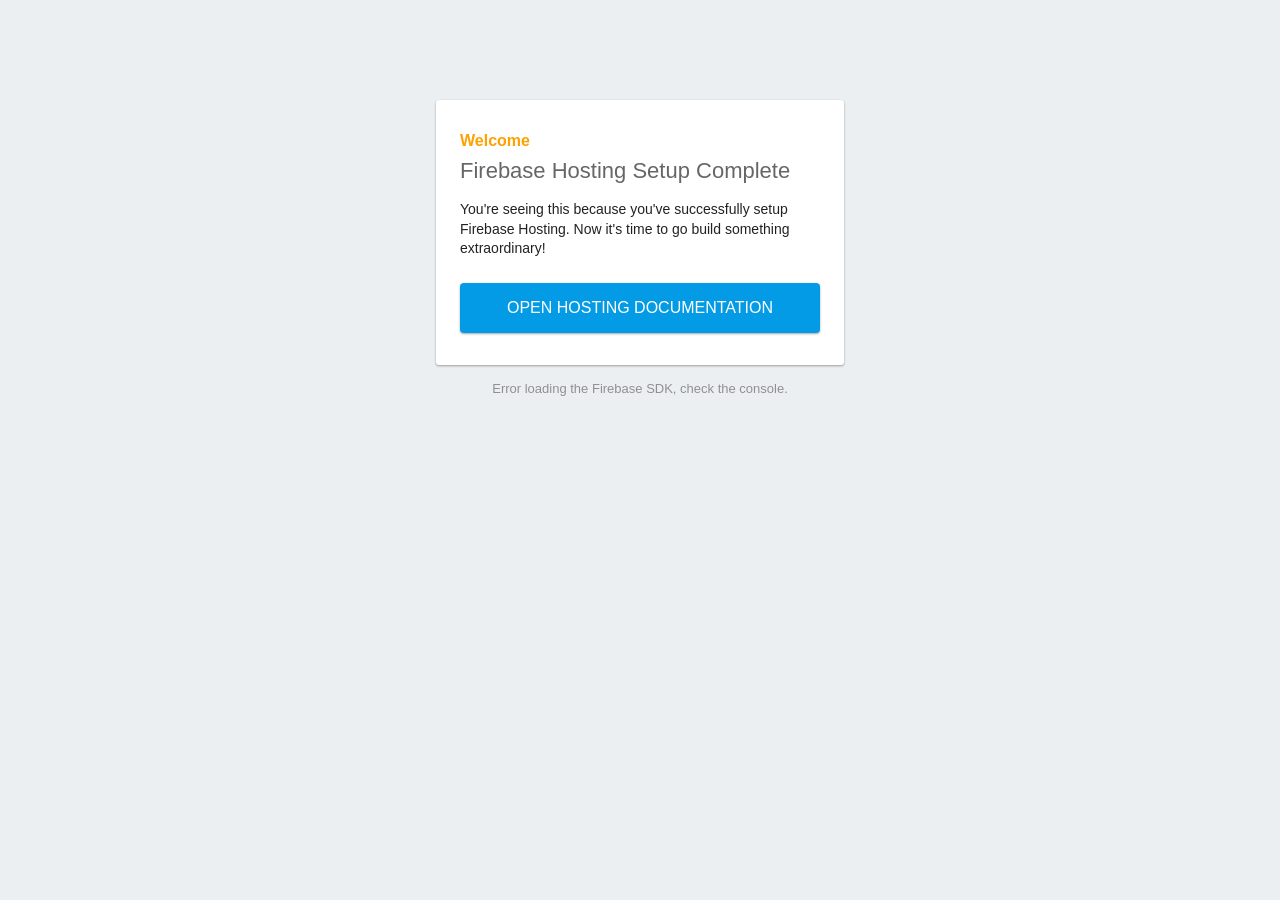
==== public/index.html @ abbe8c20 "firebase integration added" ====
<!DOCTYPE html>
<html>
  <head>
    <meta charset="utf-8">
    <meta name="viewport" content="width=device-width, initial-scale=1">
    <title>Welcome to Firebase Hosting</title>

    <!-- update the version number as needed -->
    <script defer src="/__/firebase/9.6.9/firebase-app-compat.js"></script>
    <!-- include only the Firebase features as you need -->
    <script defer src="/__/firebase/9.6.9/firebase-auth-compat.js"></script>
    <script defer src="/__/firebase/9.6.9/firebase-database-compat.js"></script>
    <script defer src="/__/firebase/9.6.9/firebase-firestore-compat.js"></script>
    <script defer src="/__/firebase/9.6.9/firebase-functions-compat.js"></script>
    <script defer src="/__/firebase/9.6.9/firebase-messaging-compat.js"></script>
    <script defer src="/__/firebase/9.6.9/firebase-storage-compat.js"></script>
    <script defer src="/__/firebase/9.6.9/firebase-analytics-compat.js"></script>
    <script defer src="/__/firebase/9.6.9/firebase-remote-config-compat.js"></script>
    <script defer src="/__/firebase/9.6.9/firebase-performance-compat.js"></script>
    <!-- 
      initialize the SDK after all desired features are loaded, set useEmulator to false
      to avoid connecting the SDK to running emulators.
    -->
    <script defer src="/__/firebase/init.js?useEmulator=true"></script>

    <style media="screen">
      body { background: #ECEFF1; color: rgba(0,0,0,0.87); font-family: Roboto, Helvetica, Arial, sans-serif; margin: 0; padding: 0; }
      #message { background: white; max-width: 360px; margin: 100px auto 16px; padding: 32px 24px; border-radius: 3px; }
      #message h2 { color: #ffa100; font-weight: bold; font-size: 16px; margin: 0 0 8px; }
      #message h1 { font-size: 22px; font-weight: 300; color: rgba(0,0,0,0.6); margin: 0 0 16px;}
      #message p { line-height: 140%; margin: 16px 0 24px; font-size: 14px; }
      #message a { display: block; text-align: center; background: #039be5; text-transform: uppercase; text-decoration: none; color: white; padding: 16px; border-radius: 4px; }
      #message, #message a { box-shadow: 0 1px 3px rgba(0,0,0,0.12), 0 1px 2px rgba(0,0,0,0.24); }
      #load { color: rgba(0,0,0,0.4); text-align: center; font-size: 13px; }
      @media (max-width: 600px) {
        body, #message { margin-top: 0; background: white; box-shadow: none; }
        body { border-top: 16px solid #ffa100; }
      }
    </style>
  </head>
  <body>
    <div id="message">
      <h2>Welcome</h2>
      <h1>Firebase Hosting Setup Complete</h1>
      <p>You're seeing this because you've successfully setup Firebase Hosting. Now it's time to go build something extraordinary!</p>
      <a target="_blank" href="https://firebase.google.com/docs/hosting/">Open Hosting Documentation</a>
    </div>
    <p id="load">Firebase SDK Loading&hellip;</p>

    <script>
      document.addEventListener('DOMContentLoaded', function() {
        const loadEl = document.querySelector('#load');
        // // 🔥🔥🔥🔥🔥🔥🔥🔥🔥🔥🔥🔥🔥🔥🔥🔥🔥🔥🔥🔥🔥🔥🔥🔥🔥🔥🔥🔥🔥🔥🔥
        // // The Firebase SDK is initialized and available here!
        //
        // firebase.auth().onAuthStateChanged(user => { });
        // firebase.database().ref('/path/to/ref').on('value', snapshot => { });
        // firebase.firestore().doc('/foo/bar').get().then(() => { });
        // firebase.functions().httpsCallable('yourFunction')().then(() => { });
        // firebase.messaging().requestPermission().then(() => { });
        // firebase.storage().ref('/path/to/ref').getDownloadURL().then(() => { });
        // firebase.analytics(); // call to activate
        // firebase.analytics().logEvent('tutorial_completed');
        // firebase.performance(); // call to activate
        //
        // // 🔥🔥🔥🔥🔥🔥🔥🔥🔥🔥🔥🔥🔥🔥🔥🔥🔥🔥🔥🔥🔥🔥🔥🔥🔥🔥🔥🔥🔥🔥🔥

        try {
          let app = firebase.app();
          let features = [
            'auth', 
            'database', 
            'firestore',
            'functions',
            'messaging', 
            'storage', 
            'analytics', 
            'remoteConfig',
            'performance',
          ].filter(feature => typeof app[feature] === 'function');
          loadEl.textContent = `Firebase SDK loaded with ${features.join(', ')}`;
        } catch (e) {
          console.error(e);
          loadEl.textContent = 'Error loading the Firebase SDK, check the console.';
        }
      });
    </script>
  </body>
</html>
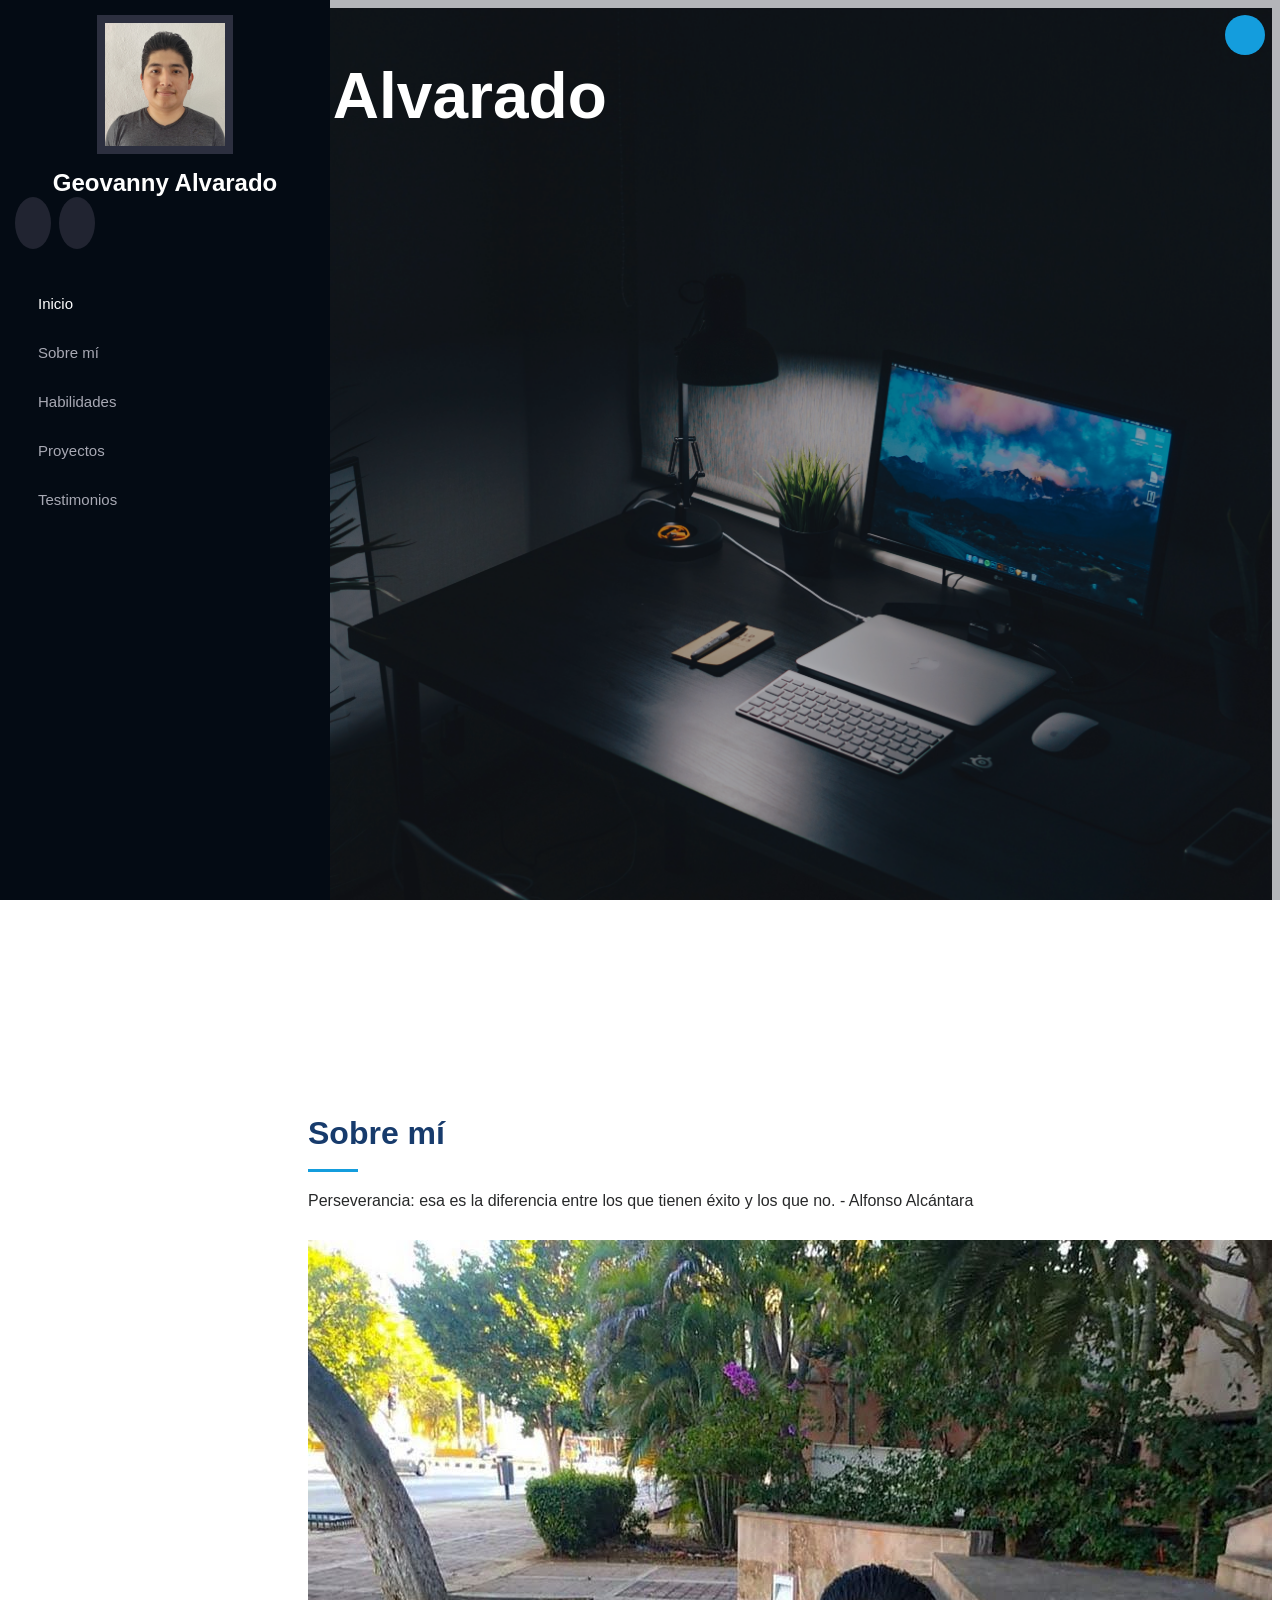
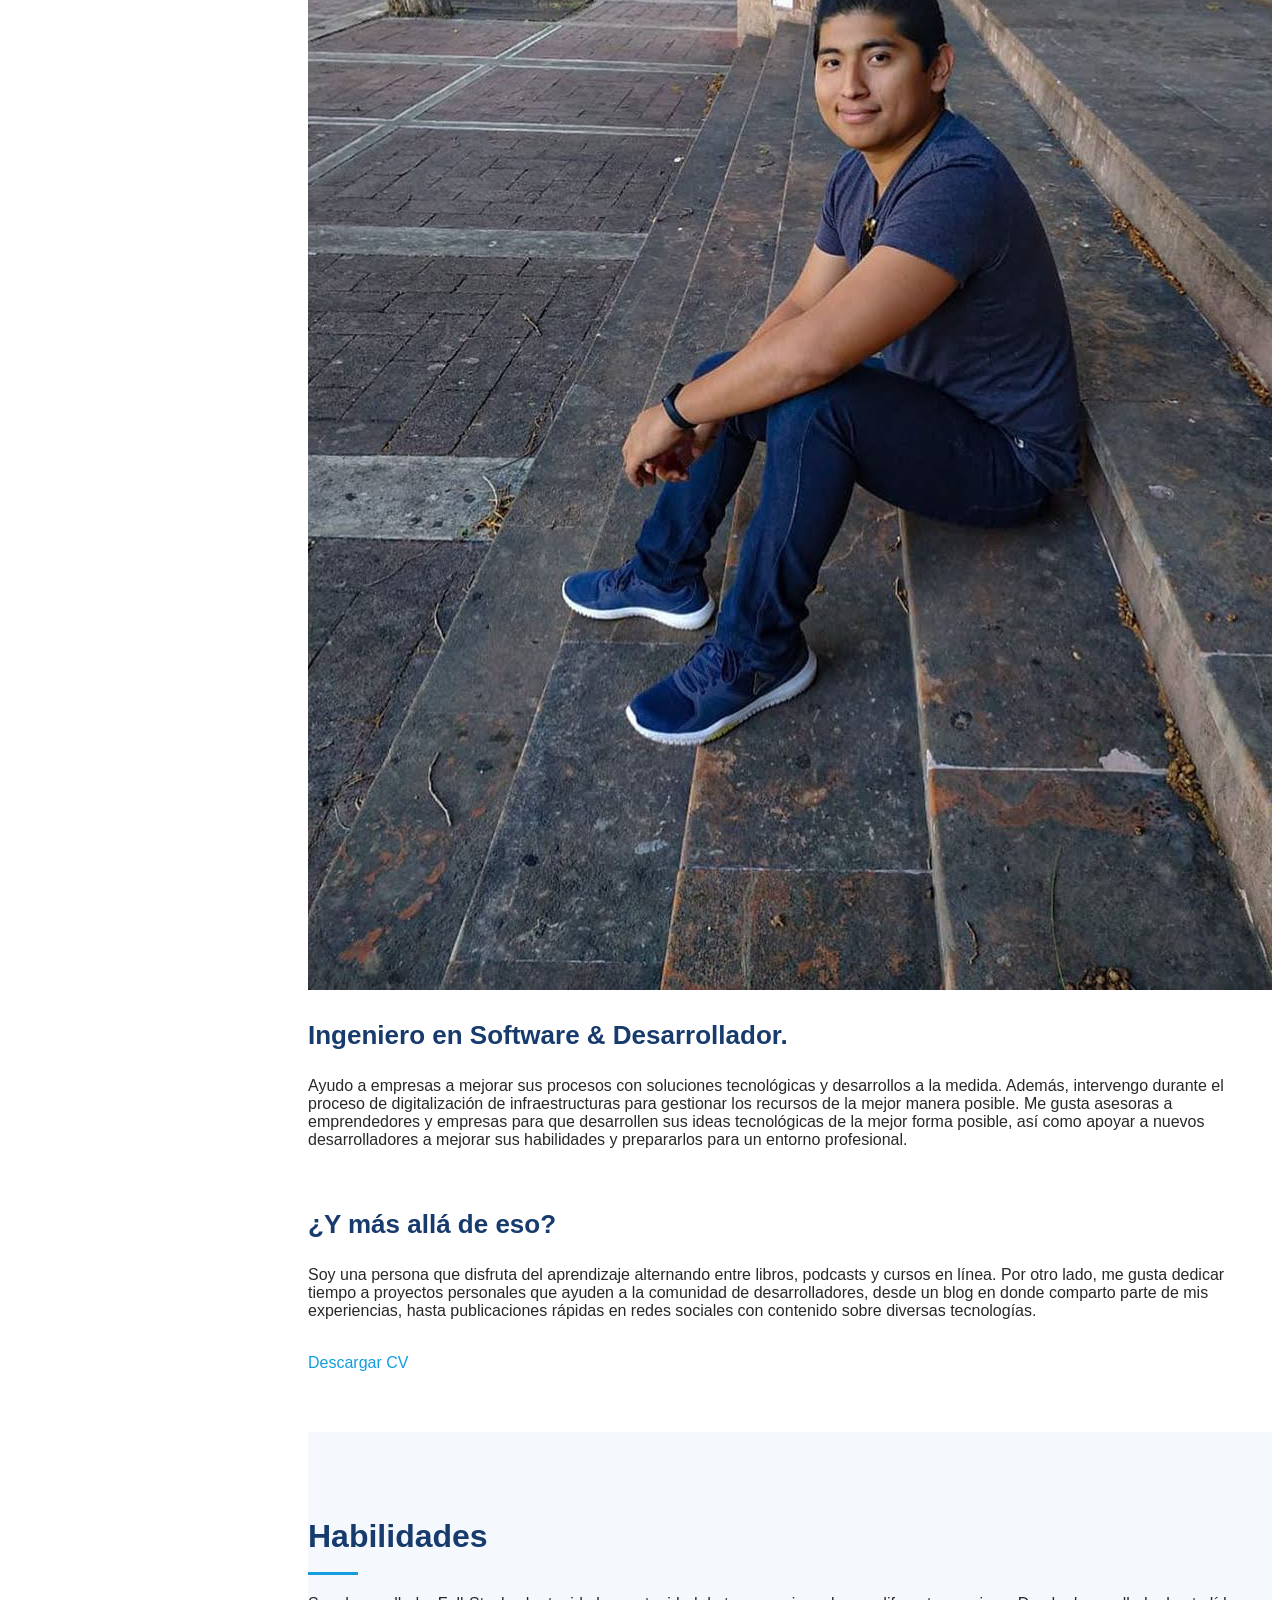
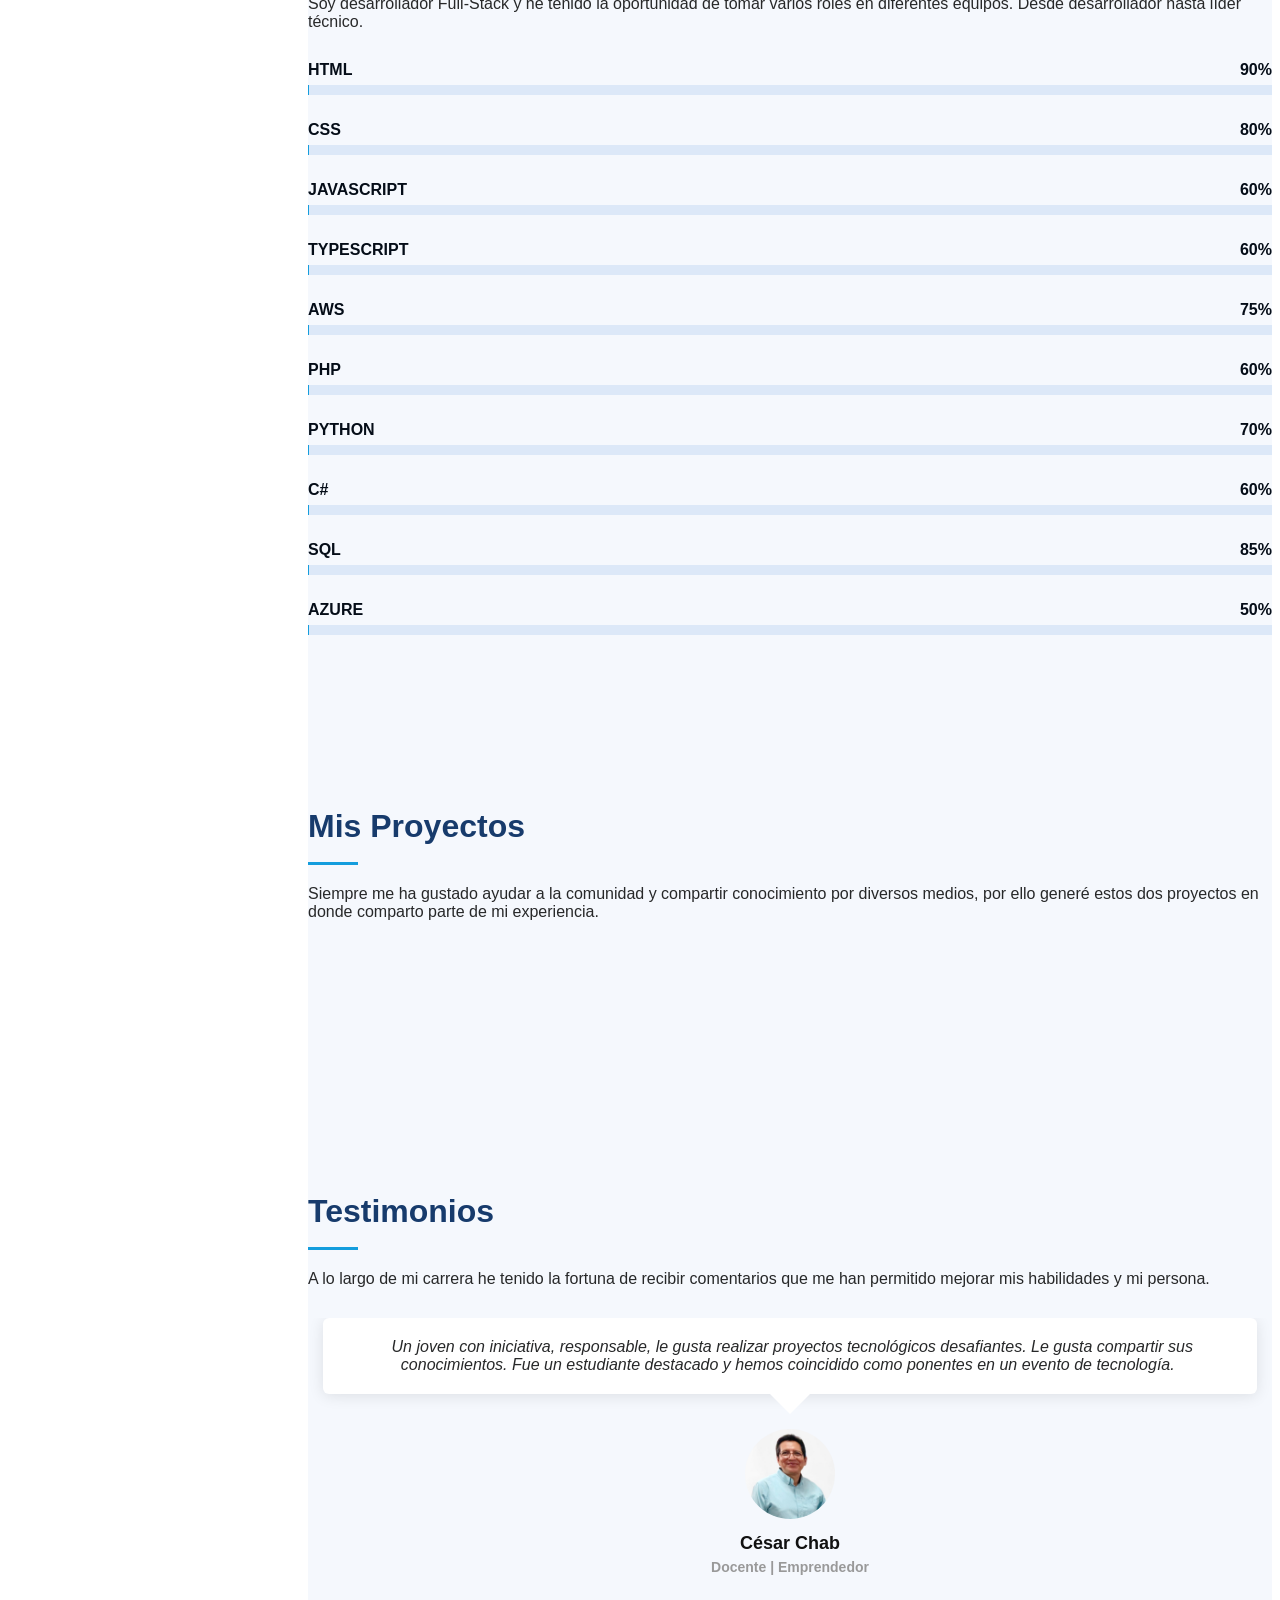
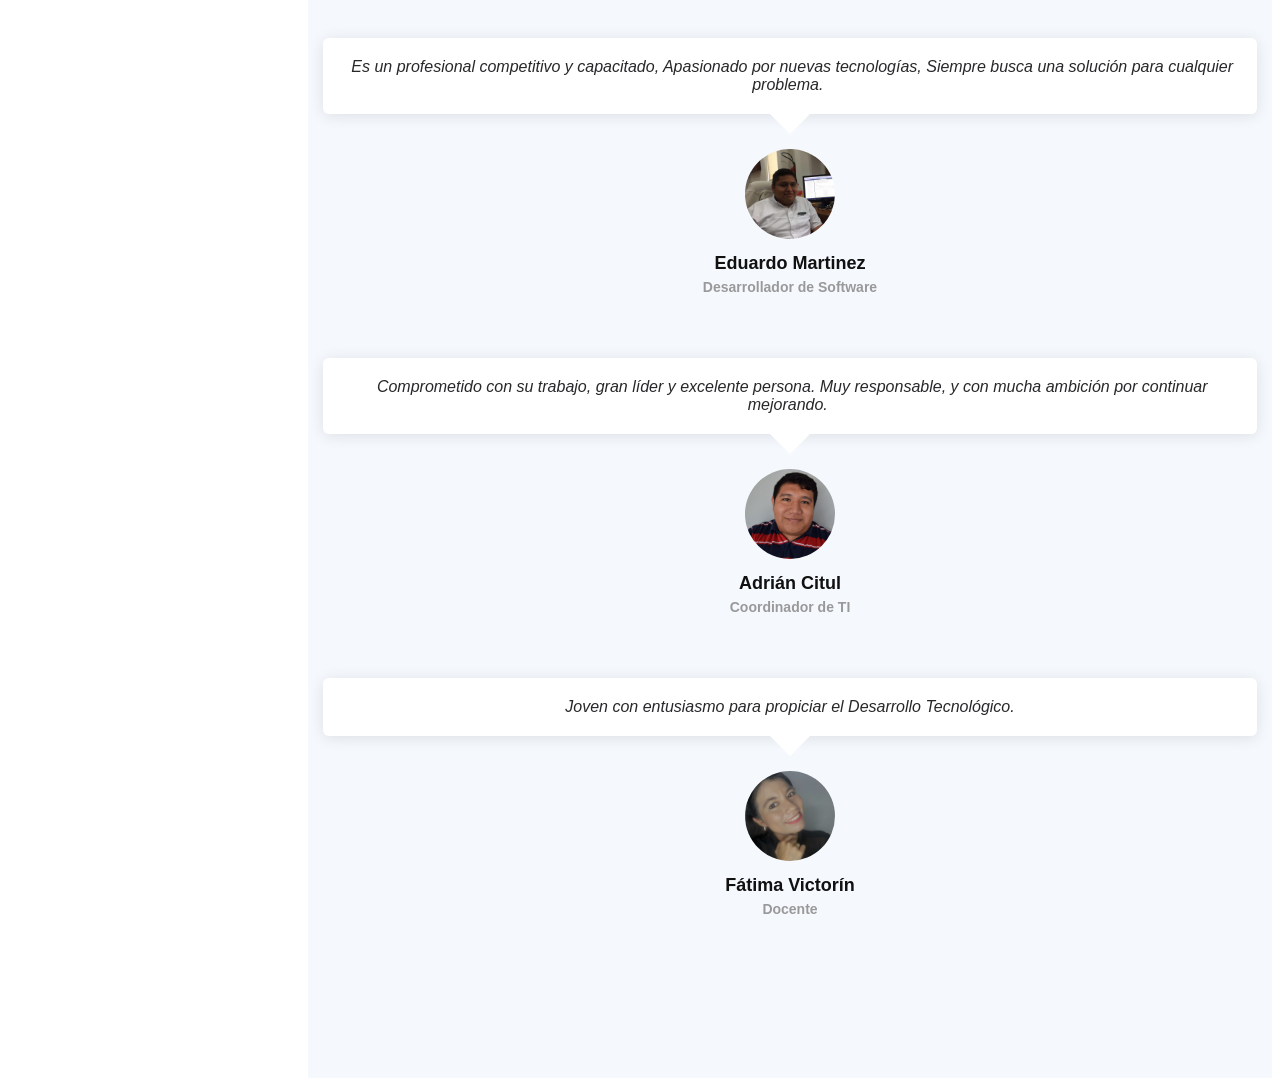
==== commit a6525d97: "first version configured" ====
--- a/public/index.html
+++ b/public/index.html
@@ -1,89 +1,359 @@
 <!DOCTYPE html>
-<html>
-  <head>
-    <meta charset="utf-8">
-    <meta name="viewport" content="width=device-width, initial-scale=1">
-    <title>Welcome to Firebase Hosting</title>
-
-    <!-- update the version number as needed -->
-    <script defer src="/__/firebase/9.6.9/firebase-app-compat.js"></script>
-    <!-- include only the Firebase features as you need -->
-    <script defer src="/__/firebase/9.6.9/firebase-auth-compat.js"></script>
-    <script defer src="/__/firebase/9.6.9/firebase-database-compat.js"></script>
-    <script defer src="/__/firebase/9.6.9/firebase-firestore-compat.js"></script>
-    <script defer src="/__/firebase/9.6.9/firebase-functions-compat.js"></script>
-    <script defer src="/__/firebase/9.6.9/firebase-messaging-compat.js"></script>
-    <script defer src="/__/firebase/9.6.9/firebase-storage-compat.js"></script>
-    <script defer src="/__/firebase/9.6.9/firebase-analytics-compat.js"></script>
-    <script defer src="/__/firebase/9.6.9/firebase-remote-config-compat.js"></script>
-    <script defer src="/__/firebase/9.6.9/firebase-performance-compat.js"></script>
-    <!-- 
-      initialize the SDK after all desired features are loaded, set useEmulator to false
-      to avoid connecting the SDK to running emulators.
-    -->
-    <script defer src="/__/firebase/init.js?useEmulator=true"></script>
-
-    <style media="screen">
-      body { background: #ECEFF1; color: rgba(0,0,0,0.87); font-family: Roboto, Helvetica, Arial, sans-serif; margin: 0; padding: 0; }
-      #message { background: white; max-width: 360px; margin: 100px auto 16px; padding: 32px 24px; border-radius: 3px; }
-      #message h2 { color: #ffa100; font-weight: bold; font-size: 16px; margin: 0 0 8px; }
-      #message h1 { font-size: 22px; font-weight: 300; color: rgba(0,0,0,0.6); margin: 0 0 16px;}
-      #message p { line-height: 140%; margin: 16px 0 24px; font-size: 14px; }
-      #message a { display: block; text-align: center; background: #039be5; text-transform: uppercase; text-decoration: none; color: white; padding: 16px; border-radius: 4px; }
-      #message, #message a { box-shadow: 0 1px 3px rgba(0,0,0,0.12), 0 1px 2px rgba(0,0,0,0.24); }
-      #load { color: rgba(0,0,0,0.4); text-align: center; font-size: 13px; }
-      @media (max-width: 600px) {
-        body, #message { margin-top: 0; background: white; box-shadow: none; }
-        body { border-top: 16px solid #ffa100; }
-      }
-    </style>
-  </head>
-  <body>
-    <div id="message">
-      <h2>Welcome</h2>
-      <h1>Firebase Hosting Setup Complete</h1>
-      <p>You're seeing this because you've successfully setup Firebase Hosting. Now it's time to go build something extraordinary!</p>
-      <a target="_blank" href="https://firebase.google.com/docs/hosting/">Open Hosting Documentation</a>
+<html lang="en">
+
+<head>
+  <meta charset="utf-8">
+  <meta content="width=device-width, initial-scale=1.0" name="viewport">
+
+  <title>Geovanny Alvarado</title>
+  <meta content="" name="description">
+  <meta content="" name="keywords">
+
+  <!-- Favicons -->
+  <link href="assets/img/favicon.png" rel="icon">
+  <link href="assets/img/apple-touch-icon.png" rel="apple-touch-icon">
+
+  <!-- Google Fonts -->
+  <link
+    href="https://fonts.googleapis.com/css?family=Open+Sans:300,300i,400,400i,600,600i,700,700i|Raleway:300,300i,400,400i,500,500i,600,600i,700,700i|Poppins:300,300i,400,400i,500,500i,600,600i,700,700i"
+    rel="stylesheet">
+
+  <!-- Vendor CSS Files -->
+  <link href="assets/vendor/aos/aos.css" rel="stylesheet">
+  <link href="assets/vendor/bootstrap/css/bootstrap.min.css" rel="stylesheet">
+  <link href="assets/vendor/bootstrap-icons/bootstrap-icons.css" rel="stylesheet">
+  <link href="assets/vendor/boxicons/css/boxicons.min.css" rel="stylesheet">
+  <link href="assets/vendor/glightbox/css/glightbox.min.css" rel="stylesheet">
+  <link href="assets/vendor/swiper/swiper-bundle.min.css" rel="stylesheet">
+
+  <!-- Template Main CSS File -->
+  <link href="assets/css/style.css" rel="stylesheet">
+
+</head>
+
+<body>
+
+  <!-- ======= Mobile nav toggle button ======= -->
+  <i class="bi bi-list mobile-nav-toggle d-xl-none"></i>
+
+  <!-- ======= Header ======= -->
+  <header id="header">
+    <div class="d-flex flex-column">
+
+      <div class="profile">
+        <img src="assets/img/geovanny_profile.jpg" alt="" class="img-fluid rounded-circle">
+        <h1 class="text-light"><a href="index.html">Geovanny Alvarado</a></h1>
+        <div class="social-links mt-3 text-center">
+          <a href="#" target="_blank" class="twitter"><i class="bx bxl-twitter"></i></a>
+          <!--<a href="#" class="facebook"><i class="bx bxl-facebook"></i></a>-->
+          <!--<a href="#" class="instagram"><i class="bx bxl-instagram"></i></a>-->
+          <!--<a href="#" class="google-plus"><i class="bx bxl-skype"></i></a>-->
+          <a href="https://www.linkedin.com/in/geovannyalvarado/" target="_blank" class="linkedin"><i class="bx bxl-linkedin"></i></a>
+        </div>
+      </div>
+
+      <nav id="navbar" class="nav-menu navbar">
+        <ul>
+          <li><a href="#hero" class="nav-link scrollto active"><i class="bx bx-home"></i> <span>Inicio</span></a></li>
+          <li><a href="#about" class="nav-link scrollto"><i class="bx bx-user"></i> <span>Sobre mí</span></a></li>
+          <!--<li><a href="#resume" class="nav-link scrollto"><i class="bx bx-file-blank"></i> <span>Resume</span></a></li>-->
+          <li><a href="#skills" class="nav-link scrollto"><i class="bx bx-code-alt"></i> <span>Habilidades</span></a></li>
+          <li><a href="#portfolio" class="nav-link scrollto"><i class="bx bx-book-content"></i>
+              <span>Proyectos</span></a></li>
+          <li><a href="#testimonials" class="nav-link scrollto"><i class="bx bx-comment-dots"></i> <span>Testimonios</span></a></li>
+          <!--<li><a href="#contact" class="nav-link scrollto"><i class="bx bx-envelope"></i> <span>Contact</span></a></li>-->
+        </ul>
+      </nav><!-- .nav-menu -->
     </div>
-    <p id="load">Firebase SDK Loading&hellip;</p>
-
-    <script>
-      document.addEventListener('DOMContentLoaded', function() {
-        const loadEl = document.querySelector('#load');
-        // // 🔥🔥🔥🔥🔥🔥🔥🔥🔥🔥🔥🔥🔥🔥🔥🔥🔥🔥🔥🔥🔥🔥🔥🔥🔥🔥🔥🔥🔥🔥🔥
-        // // The Firebase SDK is initialized and available here!
-        //
-        // firebase.auth().onAuthStateChanged(user => { });
-        // firebase.database().ref('/path/to/ref').on('value', snapshot => { });
-        // firebase.firestore().doc('/foo/bar').get().then(() => { });
-        // firebase.functions().httpsCallable('yourFunction')().then(() => { });
-        // firebase.messaging().requestPermission().then(() => { });
-        // firebase.storage().ref('/path/to/ref').getDownloadURL().then(() => { });
-        // firebase.analytics(); // call to activate
-        // firebase.analytics().logEvent('tutorial_completed');
-        // firebase.performance(); // call to activate
-        //
-        // // 🔥🔥🔥🔥🔥🔥🔥🔥🔥🔥🔥🔥🔥🔥🔥🔥🔥🔥🔥🔥🔥🔥🔥🔥🔥🔥🔥🔥🔥🔥🔥
-
-        try {
-          let app = firebase.app();
-          let features = [
-            'auth', 
-            'database', 
-            'firestore',
-            'functions',
-            'messaging', 
-            'storage', 
-            'analytics', 
-            'remoteConfig',
-            'performance',
-          ].filter(feature => typeof app[feature] === 'function');
-          loadEl.textContent = `Firebase SDK loaded with ${features.join(', ')}`;
-        } catch (e) {
-          console.error(e);
-          loadEl.textContent = 'Error loading the Firebase SDK, check the console.';
-        }
-      });
-    </script>
-  </body>
-</html>
+  </header><!-- End Header -->
+
+  <!-- ======= Hero Section ======= -->
+  <section id="hero" class="d-flex flex-column justify-content-center align-items-center">
+    <div class="hero-container" data-aos="fade-in">
+      <h1>Geovanny Alvarado</h1>
+      <p><span class="typed" data-typed-items="Ingeniero en Software, Programador, Blogger"></span></p>
+    </div>
+  </section><!-- End Hero -->
+
+  <main id="main">
+
+    <!-- ======= About Section ======= -->
+    <section id="about" class="about">
+      <div class="container">
+
+        <div class="section-title">
+          <h2>Sobre mí</h2>
+          <p class="fst-italic">Perseverancia: esa es la diferencia entre los que tienen éxito y los que no. - Alfonso
+            Alcántara</p>
+        </div>
+
+        <div class="row">
+          <div class="col-lg-4" data-aos="fade-right">
+            <img src="assets/img/g-image.jpg" class="img-fluid" alt="">
+          </div>
+          <div class="col-lg-8 pt-4 pt-lg-0 content" data-aos="fade-left">
+            <h3>Ingeniero en Software &amp; Desarrollador.</h3>
+            <p class="fst-italic">
+            </p>
+            <p>
+              Ayudo a empresas a mejorar sus procesos con soluciones tecnológicas y desarrollos a la medida. Además,
+              intervengo durante el proceso de digitalización de infraestructuras para gestionar los recursos de la
+              mejor manera posible. Me gusta asesoras a emprendedores y empresas para que desarrollen sus ideas
+              tecnológicas de la mejor forma posible, así como apoyar a nuevos desarrolladores a mejorar sus habilidades
+              y prepararlos para un entorno profesional.
+            </p>
+            <br />
+            <h3>¿Y más allá de eso?</h3>
+            <p>
+              Soy una persona que disfruta del aprendizaje alternando entre libros, podcasts y cursos en línea. Por otro
+              lado, me gusta dedicar tiempo a proyectos personales que ayuden a la comunidad de desarrolladores, desde
+              un blog en donde comparto parte de mis experiencias, hasta publicaciones rápidas en redes sociales con
+              contenido sobre diversas tecnologías.
+            </p>
+            <br />
+            <a class="btn btn-primary" href="#" role="button">Descargar CV</a>
+          </div>
+        </div>
+
+      </div>
+    </section><!-- End About Section -->
+
+    <!-- ======= Skills Section ======= -->
+    <section id="skills" class="skills section-bg">
+      <div class="container">
+
+        <div class="section-title">
+          <h2>Habilidades</h2>
+          <p>Soy desarrollador Full-Stack y he tenido la oportunidad de tomar varios roles en diferentes equipos. Desde
+            desarrollador hasta líder técnico.</p>
+        </div>
+
+        <div class="row skills-content">
+
+          <div class="col-lg-6" data-aos="fade-up">
+
+            <div class="progress">
+              <span class="skill">HTML <i class="val">90%</i></span>
+              <div class="progress-bar-wrap">
+                <div class="progress-bar" role="progressbar" aria-valuenow="90" aria-valuemin="0" aria-valuemax="100">
+                </div>
+              </div>
+            </div>
+
+            <div class="progress">
+              <span class="skill">CSS <i class="val">80%</i></span>
+              <div class="progress-bar-wrap">
+                <div class="progress-bar" role="progressbar" aria-valuenow="80" aria-valuemin="0" aria-valuemax="100">
+                </div>
+              </div>
+            </div>
+
+            <div class="progress">
+              <span class="skill">JavaScript <i class="val">60%</i></span>
+              <div class="progress-bar-wrap">
+                <div class="progress-bar" role="progressbar" aria-valuenow="60" aria-valuemin="0" aria-valuemax="100">
+                </div>
+              </div>
+            </div>
+
+            <div class="progress">
+              <span class="skill">TypeScript <i class="val">60%</i></span>
+              <div class="progress-bar-wrap">
+                <div class="progress-bar" role="progressbar" aria-valuenow="60" aria-valuemin="0" aria-valuemax="100">
+                </div>
+              </div>
+            </div>
+
+            <div class="progress">
+              <span class="skill">AWS <i class="val">75%</i></span>
+              <div class="progress-bar-wrap">
+                <div class="progress-bar" role="progressbar" aria-valuenow="75" aria-valuemin="0" aria-valuemax="100">
+                </div>
+              </div>
+            </div>
+
+          </div>
+
+          <div class="col-lg-6" data-aos="fade-up" data-aos-delay="100">
+
+            <div class="progress">
+              <span class="skill">PHP <i class="val">60%</i></span>
+              <div class="progress-bar-wrap">
+                <div class="progress-bar" role="progressbar" aria-valuenow="60" aria-valuemin="0" aria-valuemax="100">
+                </div>
+              </div>
+            </div>
+
+            <div class="progress">
+              <span class="skill">Python <i class="val">70%</i></span>
+              <div class="progress-bar-wrap">
+                <div class="progress-bar" role="progressbar" aria-valuenow="70" aria-valuemin="0" aria-valuemax="100">
+                </div>
+              </div>
+            </div>
+
+            <div class="progress">
+              <span class="skill">C# <i class="val">60%</i></span>
+              <div class="progress-bar-wrap">
+                <div class="progress-bar" role="progressbar" aria-valuenow="60" aria-valuemin="0" aria-valuemax="100">
+                </div>
+              </div>
+            </div>
+
+            <div class="progress">
+              <span class="skill">SQL <i class="val">85%</i></span>
+              <div class="progress-bar-wrap">
+                <div class="progress-bar" role="progressbar" aria-valuenow="85" aria-valuemin="0" aria-valuemax="100">
+                </div>
+              </div>
+            </div>
+
+            <div class="progress">
+              <span class="skill">Azure <i class="val">50%</i></span>
+              <div class="progress-bar-wrap">
+                <div class="progress-bar" role="progressbar" aria-valuenow="50" aria-valuemin="0" aria-valuemax="100">
+                </div>
+              </div>
+            </div>
+
+          </div>
+
+        </div>
+
+      </div>
+    </section><!-- End Skills Section -->
+
+    <!-- ======= Projects Section ======= -->
+    <section id="portfolio" class="portfolio section-bg">
+      <div class="container">
+
+        <div class="section-title">
+          <h2>Mis Proyectos</h2>
+          <p>Siempre me ha gustado ayudar a la comunidad y compartir conocimiento por diversos medios, por ello generé
+            estos dos proyectos en donde comparto parte de mi experiencia.</p>
+        </div>
+
+        <div class="row portfolio-container" data-aos="fade-up" data-aos-delay="100">
+
+          <div class="col-lg-6 col-md-6 portfolio-item filter-app">
+            <div class="portfolio-wrap">
+              <img src="assets/img/portfolio/portfolio-1.jpg" class="img-fluid" alt="">
+              <div class="portfolio-links">
+                <a href="portfolio-details.html" title="More Details"><i class="bx bx-info"></i>Blog</a>
+              </div>
+            </div>
+          </div>
+
+          <div class="col-lg-6 col-md-6 portfolio-item filter-web">
+            <div class="portfolio-wrap">
+              <img src="assets/img/portfolio/portfolio-2.jpg" class="img-fluid" alt="">
+              <div class="portfolio-links">
+                <a href="portfolio-details.html" title="More Details"><i class="bx bx-link"></i>Podcast</a>
+              </div>
+            </div>
+          </div>
+
+        </div>
+
+      </div>
+    </section><!-- End Portfolio Section -->
+
+    <!-- ======= Testimonials Section ======= -->
+    <section id="testimonials" class="testimonials section-bg">
+      <div class="container">
+
+        <div class="section-title">
+          <h2>Testimonios</h2>
+          <p>A lo largo de mi carrera he tenido la fortuna de recibir comentarios que me han permitido mejorar mis
+            habilidades y mi persona.</p>
+        </div>
+
+        <div class="testimonials-slider swiper" data-aos="fade-up" data-aos-delay="100">
+          <div class="swiper-wrapper">
+
+            <div class="swiper-slide">
+              <div class="testimonial-item" data-aos="fade-up">
+                <p>
+                  <i class="bx bxs-quote-alt-left quote-icon-left"></i>
+                  Un joven con iniciativa, responsable, le gusta realizar proyectos tecnológicos desafiantes. Le gusta
+                  compartir sus conocimientos. Fue un estudiante destacado y hemos coincidido como ponentes en un evento
+                  de tecnología.
+                  <i class="bx bxs-quote-alt-right quote-icon-right"></i>
+                </p>
+                <img src="assets/img/testimonials/cesar.jpg" class="testimonial-img" alt="">
+                <h3>César Chab</h3>
+                <h4>Docente | Emprendedor</h4>
+              </div>
+            </div><!-- End testimonial item -->
+
+            <div class="swiper-slide">
+              <div class="testimonial-item" data-aos="fade-up" data-aos-delay="100">
+                <p>
+                  <i class="bx bxs-quote-alt-left quote-icon-left"></i>
+                  Es un profesional competitivo y capacitado, Apasionado por nuevas tecnologías, Siempre busca una
+                  solución para cualquier problema.
+                  <i class="bx bxs-quote-alt-right quote-icon-right"></i>
+                </p>
+                <img src="assets/img/testimonials/martinez.jpg" class="testimonial-img" alt="">
+                <h3>Eduardo Martinez</h3>
+                <h4>Desarrollador de Software</h4>
+              </div>
+            </div><!-- End testimonial item -->
+
+            <div class="swiper-slide">
+              <div class="testimonial-item" data-aos="fade-up" data-aos-delay="200">
+                <p>
+                  <i class="bx bxs-quote-alt-left quote-icon-left"></i>
+                  Comprometido con su trabajo, gran líder y excelente persona.
+                  Muy responsable, y con mucha ambición por continuar mejorando.
+                  <i class="bx bxs-quote-alt-right quote-icon-right"></i>
+                </p>
+                <img src="assets/img/testimonials/jesus.jpg" class="testimonial-img" alt="">
+                <h3>Adrián Citul</h3>
+                <h4>Coordinador de TI</h4>
+              </div>
+            </div><!-- End testimonial item -->
+
+            <div class="swiper-slide">
+              <div class="testimonial-item" data-aos="fade-up" data-aos-delay="300">
+                <p>
+                  <i class="bx bxs-quote-alt-left quote-icon-left"></i>
+                  Joven con entusiasmo para propiciar el Desarrollo Tecnológico.
+                  <i class="bx bxs-quote-alt-right quote-icon-right"></i>
+                </p>
+                <img src="assets/img/testimonials/fatima.jpg" class="testimonial-img" alt="">
+                <h3>Fátima Victorín</h3>
+                <h4>Docente</h4>
+              </div>
+            </div><!-- End testimonial item -->
+
+          </div>
+          <div class="swiper-pagination"></div>
+        </div>
+
+      </div>
+    </section><!-- End Testimonials Section -->
+
+  </main><!-- End #main -->
+
+
+  <a href="#" class="back-to-top d-flex align-items-center justify-content-center"><i
+      class="bi bi-arrow-up-short"></i></a>
+
+  <!-- Vendor JS Files -->
+  <script src="assets/vendor/purecounter/purecounter.js"></script>
+  <script src="assets/vendor/aos/aos.js"></script>
+  <script src="assets/vendor/bootstrap/js/bootstrap.bundle.min.js"></script>
+  <script src="assets/vendor/glightbox/js/glightbox.min.js"></script>
+  <script src="assets/vendor/isotope-layout/isotope.pkgd.min.js"></script>
+  <script src="assets/vendor/swiper/swiper-bundle.min.js"></script>
+  <script src="assets/vendor/typed.js/typed.min.js"></script>
+  <script src="assets/vendor/waypoints/noframework.waypoints.js"></script>
+  <script src="assets/vendor/php-email-form/validate.js"></script>
+
+  <!-- Template Main JS File -->
+  <script src="assets/js/main.js"></script>
+
+</body>
+
+</html>
--- a/public/assets/css/style.css
+++ b/public/assets/css/style.css
@@ -0,0 +1,954 @@
+/**
+* Template Name: iPortfolio - v3.7.0
+* Template URL: https://bootstrapmade.com/iportfolio-bootstrap-portfolio-websites-template/
+* Author: BootstrapMade.com
+* License: https://bootstrapmade.com/license/
+*/
+
+/*--------------------------------------------------------------
+# General
+--------------------------------------------------------------*/
+body {
+  font-family: "Open Sans", sans-serif;
+  color: #272829;
+}
+
+a {
+  color: #149ddd;
+  text-decoration: none;
+}
+
+a:hover {
+  color: #37b3ed;
+  text-decoration: none;
+}
+
+h1, h2, h3, h4, h5, h6 {
+  font-family: "Raleway", sans-serif;
+}
+
+/*--------------------------------------------------------------
+# Back to top button
+--------------------------------------------------------------*/
+.back-to-top {
+  position: fixed;
+  visibility: hidden;
+  opacity: 0;
+  right: 15px;
+  bottom: 15px;
+  z-index: 996;
+  background: #149ddd;
+  width: 40px;
+  height: 40px;
+  border-radius: 50px;
+  transition: all 0.4s;
+}
+.back-to-top i {
+  font-size: 28px;
+  color: #fff;
+  line-height: 0;
+}
+.back-to-top:hover {
+  background: #2eafec;
+  color: #fff;
+}
+.back-to-top.active {
+  visibility: visible;
+  opacity: 1;
+}
+
+/*--------------------------------------------------------------
+# Header
+--------------------------------------------------------------*/
+#header {
+  position: fixed;
+  top: 0;
+  left: 0;
+  bottom: 0;
+  width: 300px;
+  transition: all ease-in-out 0.5s;
+  z-index: 9997;
+  transition: all 0.5s;
+  padding: 0 15px;
+  background: #040b14;
+  overflow-y: auto;
+}
+#header .profile img {
+  margin: 15px auto;
+  display: block;
+  width: 120px;
+  border: 8px solid #2c2f3f;
+}
+#header .profile h1 {
+  font-size: 24px;
+  margin: 0;
+  padding: 0;
+  font-weight: 600;
+  -moz-text-align-last: center;
+  text-align-last: center;
+  font-family: "Poppins", sans-serif;
+}
+#header .profile h1 a, #header .profile h1 a:hover {
+  color: #fff;
+  text-decoration: none;
+}
+#header .profile .social-links a {
+  font-size: 18px;
+  display: inline-block;
+  background: #212431;
+  color: #fff;
+  line-height: 1;
+  padding: 8px 0;
+  margin-right: 4px;
+  border-radius: 50%;
+  text-align: center;
+  width: 36px;
+  height: 36px;
+  transition: 0.3s;
+}
+#header .profile .social-links a:hover {
+  background: #149ddd;
+  color: #fff;
+  text-decoration: none;
+}
+
+#main {
+  margin-left: 300px;
+}
+
+@media (max-width: 1199px) {
+  #header {
+    left: -300px;
+  }
+
+  #main {
+    margin-left: 0;
+  }
+}
+/*--------------------------------------------------------------
+# Navigation Menu
+--------------------------------------------------------------*/
+/* Desktop Navigation */
+.nav-menu {
+  padding: 30px 0 0 0;
+}
+.nav-menu * {
+  margin: 0;
+  padding: 0;
+  list-style: none;
+}
+.nav-menu > ul > li {
+  position: relative;
+  white-space: nowrap;
+}
+.nav-menu a, .nav-menu a:focus {
+  display: flex;
+  align-items: center;
+  color: #a8a9b4;
+  padding: 12px 15px;
+  margin-bottom: 8px;
+  transition: 0.3s;
+  font-size: 15px;
+}
+.nav-menu a i, .nav-menu a:focus i {
+  font-size: 24px;
+  padding-right: 8px;
+  color: #6f7180;
+}
+.nav-menu a:hover, .nav-menu .active, .nav-menu .active:focus, .nav-menu li:hover > a {
+  text-decoration: none;
+  color: #fff;
+}
+.nav-menu a:hover i, .nav-menu .active i, .nav-menu .active:focus i, .nav-menu li:hover > a i {
+  color: #149ddd;
+}
+
+/* Mobile Navigation */
+.mobile-nav-toggle {
+  position: fixed;
+  right: 15px;
+  top: 15px;
+  z-index: 9998;
+  border: 0;
+  font-size: 24px;
+  transition: all 0.4s;
+  outline: none !important;
+  background-color: #149ddd;
+  color: #fff;
+  width: 40px;
+  height: 40px;
+  display: inline-flex;
+  align-items: center;
+  justify-content: center;
+  line-height: 0;
+  border-radius: 50px;
+  cursor: pointer;
+}
+
+.mobile-nav-active {
+  overflow: hidden;
+}
+.mobile-nav-active #header {
+  left: 0;
+}
+
+/*--------------------------------------------------------------
+# Hero Section
+--------------------------------------------------------------*/
+#hero {
+  width: 100%;
+  height: 100vh;
+  background: url("../img/background.jpg") top center;
+  background-size: cover;
+}
+#hero:before {
+  content: "";
+  background: rgba(5, 13, 24, 0.3);
+  position: absolute;
+  bottom: 0;
+  top: 0;
+  left: 0;
+  right: 0;
+  z-index: 1;
+}
+#hero .hero-container {
+  position: relative;
+  z-index: 2;
+  min-width: 300px;
+}
+#hero h1 {
+  margin: 0 0 10px 0;
+  font-size: 64px;
+  font-weight: 700;
+  line-height: 56px;
+  color: #fff;
+}
+#hero p {
+  color: #fff;
+  margin-bottom: 50px;
+  font-size: 26px;
+  font-family: "Poppins", sans-serif;
+}
+#hero p span {
+  color: #fff;
+  padding-bottom: 4px;
+  letter-spacing: 1px;
+  border-bottom: 3px solid #149ddd;
+}
+@media (min-width: 1024px) {
+  #hero {
+    background-attachment: fixed;
+  }
+}
+@media (max-width: 768px) {
+  #hero h1 {
+    font-size: 28px;
+    line-height: 36px;
+  }
+  #hero h2 {
+    font-size: 18px;
+    line-height: 24px;
+    margin-bottom: 30px;
+  }
+}
+
+/*--------------------------------------------------------------
+# Sections General
+--------------------------------------------------------------*/
+section {
+  padding: 60px 0;
+  overflow: hidden;
+}
+
+.section-bg {
+  background: #f5f8fd;
+}
+
+.section-title {
+  padding-bottom: 30px;
+}
+.section-title h2 {
+  font-size: 32px;
+  font-weight: bold;
+  margin-bottom: 20px;
+  padding-bottom: 20px;
+  position: relative;
+  color: #173b6c;
+}
+.section-title h2::after {
+  content: "";
+  position: absolute;
+  display: block;
+  width: 50px;
+  height: 3px;
+  background: #149ddd;
+  bottom: 0;
+  left: 0;
+}
+.section-title p {
+  margin-bottom: 0;
+}
+
+/*--------------------------------------------------------------
+# About
+--------------------------------------------------------------*/
+.about .content h3 {
+  font-weight: 700;
+  font-size: 26px;
+  color: #173b6c;
+}
+.about .content ul {
+  list-style: none;
+  padding: 0;
+}
+.about .content ul li {
+  margin-bottom: 20px;
+  display: flex;
+  align-items: center;
+}
+.about .content ul strong {
+  margin-right: 10px;
+}
+.about .content ul i {
+  font-size: 16px;
+  margin-right: 5px;
+  color: #149ddd;
+  line-height: 0;
+}
+.about .content p:last-child {
+  margin-bottom: 0;
+}
+
+/*--------------------------------------------------------------
+# Facts
+--------------------------------------------------------------*/
+.facts {
+  padding-bottom: 30px;
+}
+.facts .count-box {
+  padding: 30px;
+  width: 100%;
+}
+.facts .count-box i {
+  display: block;
+  font-size: 44px;
+  color: #149ddd;
+  float: left;
+  line-height: 0;
+}
+.facts .count-box span {
+  font-size: 48px;
+  line-height: 40px;
+  display: block;
+  font-weight: 700;
+  color: #050d18;
+  margin-left: 60px;
+}
+.facts .count-box p {
+  padding: 15px 0 0 0;
+  margin: 0 0 0 60px;
+  font-family: "Raleway", sans-serif;
+  font-size: 14px;
+  color: #122f57;
+}
+.facts .count-box a {
+  font-weight: 600;
+  display: block;
+  margin-top: 20px;
+  color: #122f57;
+  font-size: 15px;
+  font-family: "Poppins", sans-serif;
+  transition: ease-in-out 0.3s;
+}
+.facts .count-box a:hover {
+  color: #1f5297;
+}
+
+/*--------------------------------------------------------------
+# Akills
+--------------------------------------------------------------*/
+.skills .progress {
+  height: 60px;
+  display: block;
+  background: none;
+  border-radius: 0;
+}
+.skills .progress .skill {
+  padding: 0;
+  margin: 0 0 6px 0;
+  text-transform: uppercase;
+  display: block;
+  font-weight: 600;
+  font-family: "Poppins", sans-serif;
+  color: #050d18;
+}
+.skills .progress .skill .val {
+  float: right;
+  font-style: normal;
+}
+.skills .progress-bar-wrap {
+  background: #dce8f8;
+  height: 10px;
+}
+.skills .progress-bar {
+  width: 1px;
+  height: 10px;
+  transition: 0.9s;
+  background-color: #149ddd;
+}
+
+/*--------------------------------------------------------------
+# Resume
+--------------------------------------------------------------*/
+.resume .resume-title {
+  font-size: 26px;
+  font-weight: 700;
+  margin-top: 20px;
+  margin-bottom: 20px;
+  color: #050d18;
+}
+.resume .resume-item {
+  padding: 0 0 20px 20px;
+  margin-top: -2px;
+  border-left: 2px solid #1f5297;
+  position: relative;
+}
+.resume .resume-item h4 {
+  line-height: 18px;
+  font-size: 18px;
+  font-weight: 600;
+  text-transform: uppercase;
+  font-family: "Poppins", sans-serif;
+  color: #050d18;
+  margin-bottom: 10px;
+}
+.resume .resume-item h5 {
+  font-size: 16px;
+  background: #e4edf9;
+  padding: 5px 15px;
+  display: inline-block;
+  font-weight: 600;
+  margin-bottom: 10px;
+}
+.resume .resume-item ul {
+  padding-left: 20px;
+}
+.resume .resume-item ul li {
+  padding-bottom: 10px;
+}
+.resume .resume-item:last-child {
+  padding-bottom: 0;
+}
+.resume .resume-item::before {
+  content: "";
+  position: absolute;
+  width: 16px;
+  height: 16px;
+  border-radius: 50px;
+  left: -9px;
+  top: 0;
+  background: #fff;
+  border: 2px solid #1f5297;
+}
+
+/*--------------------------------------------------------------
+# Portfolio
+--------------------------------------------------------------*/
+.portfolio .portfolio-item {
+  margin-bottom: 30px;
+}
+.portfolio #portfolio-flters {
+  padding: 0;
+  margin: 0 auto 35px auto;
+  list-style: none;
+  text-align: center;
+  background: #fff;
+  border-radius: 50px;
+  padding: 2px 15px;
+}
+.portfolio #portfolio-flters li {
+  cursor: pointer;
+  display: inline-block;
+  padding: 10px 15px 8px 15px;
+  font-size: 14px;
+  font-weight: 600;
+  line-height: 1;
+  text-transform: uppercase;
+  color: #272829;
+  margin-bottom: 5px;
+  transition: all 0.3s ease-in-out;
+}
+.portfolio #portfolio-flters li:hover, .portfolio #portfolio-flters li.filter-active {
+  color: #149ddd;
+}
+.portfolio #portfolio-flters li:last-child {
+  margin-right: 0;
+}
+.portfolio .portfolio-wrap {
+  transition: 0.3s;
+  position: relative;
+  overflow: hidden;
+  z-index: 1;
+}
+.portfolio .portfolio-wrap::before {
+  content: "";
+  background: rgba(255, 255, 255, 0.5);
+  position: absolute;
+  left: 0;
+  right: 0;
+  top: 0;
+  bottom: 0;
+  transition: all ease-in-out 0.3s;
+  z-index: 2;
+  opacity: 0;
+}
+.portfolio .portfolio-wrap .portfolio-links {
+  opacity: 1;
+  left: 0;
+  right: 0;
+  bottom: -60px;
+  z-index: 3;
+  position: absolute;
+  transition: all ease-in-out 0.3s;
+  display: flex;
+  justify-content: center;
+}
+.portfolio .portfolio-wrap .portfolio-links a {
+  color: #fff;
+  font-size: 28px;
+  text-align: center;
+  background: rgba(20, 157, 221, 0.75);
+  transition: 0.3s;
+  width: 50%;
+}
+.portfolio .portfolio-wrap .portfolio-links a:hover {
+  background: rgba(20, 157, 221, 0.95);
+}
+.portfolio .portfolio-wrap .portfolio-links a + a {
+  border-left: 1px solid #37b3ed;
+}
+.portfolio .portfolio-wrap:hover::before {
+  top: 0;
+  left: 0;
+  right: 0;
+  bottom: 0;
+  opacity: 1;
+}
+.portfolio .portfolio-wrap:hover .portfolio-links {
+  opacity: 1;
+  bottom: 0;
+}
+
+/*--------------------------------------------------------------
+# Portfolio Details
+--------------------------------------------------------------*/
+.portfolio-details {
+  padding-top: 40px;
+}
+.portfolio-details .portfolio-details-slider img {
+  width: 100%;
+}
+.portfolio-details .portfolio-details-slider .swiper-pagination {
+  margin-top: 20px;
+  position: relative;
+}
+.portfolio-details .portfolio-details-slider .swiper-pagination .swiper-pagination-bullet {
+  width: 12px;
+  height: 12px;
+  background-color: #fff;
+  opacity: 1;
+  border: 1px solid #149ddd;
+}
+.portfolio-details .portfolio-details-slider .swiper-pagination .swiper-pagination-bullet-active {
+  background-color: #149ddd;
+}
+.portfolio-details .portfolio-info {
+  padding: 30px;
+  box-shadow: 0px 0 30px rgba(5, 13, 24, 0.08);
+}
+.portfolio-details .portfolio-info h3 {
+  font-size: 22px;
+  font-weight: 700;
+  margin-bottom: 20px;
+  padding-bottom: 20px;
+  border-bottom: 1px solid #eee;
+}
+.portfolio-details .portfolio-info ul {
+  list-style: none;
+  padding: 0;
+  font-size: 15px;
+}
+.portfolio-details .portfolio-info ul li + li {
+  margin-top: 10px;
+}
+.portfolio-details .portfolio-description {
+  padding-top: 30px;
+}
+.portfolio-details .portfolio-description h2 {
+  font-size: 26px;
+  font-weight: 700;
+  margin-bottom: 20px;
+}
+.portfolio-details .portfolio-description p {
+  padding: 0;
+}
+
+/*--------------------------------------------------------------
+# Services
+--------------------------------------------------------------*/
+.services .icon-box {
+  margin-bottom: 20px;
+}
+.services .icon {
+  float: left;
+  display: flex;
+  align-items: center;
+  justify-content: center;
+  width: 54px;
+  height: 54px;
+  background: #149ddd;
+  border-radius: 50%;
+  transition: 0.5s;
+  border: 1px solid #149ddd;
+}
+.services .icon i {
+  color: #fff;
+  font-size: 24px;
+  line-height: 0;
+}
+.services .icon-box:hover .icon {
+  background: #fff;
+}
+.services .icon-box:hover .icon i {
+  color: #149ddd;
+}
+.services .title {
+  margin-left: 80px;
+  font-weight: 700;
+  margin-bottom: 15px;
+  font-size: 18px;
+}
+.services .title a {
+  color: #343a40;
+}
+.services .title a:hover {
+  color: #149ddd;
+}
+.services .description {
+  margin-left: 80px;
+  line-height: 24px;
+  font-size: 14px;
+}
+
+/*--------------------------------------------------------------
+# Testimonials
+--------------------------------------------------------------*/
+.testimonials .testimonials-carousel, .testimonials .testimonials-slider {
+  overflow: hidden;
+}
+.testimonials .testimonial-item {
+  box-sizing: content-box;
+  text-align: center;
+  min-height: 320px;
+}
+.testimonials .testimonial-item .testimonial-img {
+  width: 90px;
+  border-radius: 50%;
+  margin: 0 auto;
+}
+.testimonials .testimonial-item h3 {
+  font-size: 18px;
+  font-weight: bold;
+  margin: 10px 0 5px 0;
+  color: #111;
+}
+.testimonials .testimonial-item h4 {
+  font-size: 14px;
+  color: #999;
+  margin: 0;
+}
+.testimonials .testimonial-item .quote-icon-left, .testimonials .testimonial-item .quote-icon-right {
+  color: #c3e8fa;
+  font-size: 26px;
+}
+.testimonials .testimonial-item .quote-icon-left {
+  display: inline-block;
+  left: -5px;
+  position: relative;
+}
+.testimonials .testimonial-item .quote-icon-right {
+  display: inline-block;
+  right: -5px;
+  position: relative;
+  top: 10px;
+}
+.testimonials .testimonial-item p {
+  font-style: italic;
+  margin: 0 15px 15px 15px;
+  padding: 20px;
+  background: #fff;
+  position: relative;
+  margin-bottom: 35px;
+  border-radius: 6px;
+  box-shadow: 0px 2px 15px rgba(0, 0, 0, 0.1);
+}
+.testimonials .testimonial-item p::after {
+  content: "";
+  width: 0;
+  height: 0;
+  border-top: 20px solid #fff;
+  border-right: 20px solid transparent;
+  border-left: 20px solid transparent;
+  position: absolute;
+  bottom: -20px;
+  left: calc(50% - 20px);
+}
+.testimonials .swiper-pagination {
+  margin-top: 20px;
+  position: relative;
+}
+.testimonials .swiper-pagination .swiper-pagination-bullet {
+  width: 12px;
+  height: 12px;
+  background-color: #fff;
+  opacity: 1;
+  border: 1px solid #149ddd;
+}
+.testimonials .swiper-pagination .swiper-pagination-bullet-active {
+  background-color: #149ddd;
+}
+
+/*--------------------------------------------------------------
+# Contact
+--------------------------------------------------------------*/
+.contact {
+  padding-bottom: 130px;
+}
+.contact .info {
+  padding: 30px;
+  background: #fff;
+  width: 100%;
+  box-shadow: 0 0 24px 0 rgba(0, 0, 0, 0.12);
+}
+.contact .info i {
+  font-size: 20px;
+  color: #149ddd;
+  float: left;
+  width: 44px;
+  height: 44px;
+  background: #dff3fc;
+  display: flex;
+  justify-content: center;
+  align-items: center;
+  border-radius: 50px;
+  transition: all 0.3s ease-in-out;
+}
+.contact .info h4 {
+  padding: 0 0 0 60px;
+  font-size: 22px;
+  font-weight: 600;
+  margin-bottom: 5px;
+  color: #050d18;
+}
+.contact .info p {
+  padding: 0 0 10px 60px;
+  margin-bottom: 20px;
+  font-size: 14px;
+  color: #173b6c;
+}
+.contact .info .email p {
+  padding-top: 5px;
+}
+.contact .info .social-links {
+  padding-left: 60px;
+}
+.contact .info .social-links a {
+  font-size: 18px;
+  display: inline-block;
+  background: #333;
+  color: #fff;
+  line-height: 1;
+  padding: 8px 0;
+  border-radius: 50%;
+  text-align: center;
+  width: 36px;
+  height: 36px;
+  transition: 0.3s;
+  margin-right: 10px;
+}
+.contact .info .social-links a:hover {
+  background: #149ddd;
+  color: #fff;
+}
+.contact .info .email:hover i, .contact .info .address:hover i, .contact .info .phone:hover i {
+  background: #149ddd;
+  color: #fff;
+}
+.contact .php-email-form {
+  width: 100%;
+  padding: 30px;
+  background: #fff;
+  box-shadow: 0 0 24px 0 rgba(0, 0, 0, 0.12);
+}
+.contact .php-email-form .form-group {
+  padding-bottom: 8px;
+}
+.contact .php-email-form .validate {
+  display: none;
+  color: red;
+  margin: 0 0 15px 0;
+  font-weight: 400;
+  font-size: 13px;
+}
+.contact .php-email-form .error-message {
+  display: none;
+  color: #fff;
+  background: #ed3c0d;
+  text-align: left;
+  padding: 15px;
+  font-weight: 600;
+}
+.contact .php-email-form .error-message br + br {
+  margin-top: 25px;
+}
+.contact .php-email-form .sent-message {
+  display: none;
+  color: #fff;
+  background: #18d26e;
+  text-align: center;
+  padding: 15px;
+  font-weight: 600;
+}
+.contact .php-email-form .loading {
+  display: none;
+  background: #fff;
+  text-align: center;
+  padding: 15px;
+}
+.contact .php-email-form .loading:before {
+  content: "";
+  display: inline-block;
+  border-radius: 50%;
+  width: 24px;
+  height: 24px;
+  margin: 0 10px -6px 0;
+  border: 3px solid #18d26e;
+  border-top-color: #eee;
+  -webkit-animation: animate-loading 1s linear infinite;
+  animation: animate-loading 1s linear infinite;
+}
+.contact .php-email-form .form-group {
+  margin-bottom: 15px;
+}
+.contact .php-email-form label {
+  padding-bottom: 8px;
+}
+.contact .php-email-form input, .contact .php-email-form textarea {
+  border-radius: 0;
+  box-shadow: none;
+  font-size: 14px;
+}
+.contact .php-email-form input {
+  height: 44px;
+}
+.contact .php-email-form textarea {
+  padding: 10px 15px;
+}
+.contact .php-email-form button[type=submit] {
+  background: #149ddd;
+  border: 0;
+  padding: 10px 24px;
+  color: #fff;
+  transition: 0.4s;
+  border-radius: 4px;
+}
+.contact .php-email-form button[type=submit]:hover {
+  background: #37b3ed;
+}
+@-webkit-keyframes animate-loading {
+  0% {
+    transform: rotate(0deg);
+  }
+  100% {
+    transform: rotate(360deg);
+  }
+}
+@keyframes animate-loading {
+  0% {
+    transform: rotate(0deg);
+  }
+  100% {
+    transform: rotate(360deg);
+  }
+}
+
+/*--------------------------------------------------------------
+# Breadcrumbs
+--------------------------------------------------------------*/
+.breadcrumbs {
+  padding: 20px 0;
+  background: #f9f9f9;
+}
+.breadcrumbs h2 {
+  font-size: 26px;
+  font-weight: 300;
+}
+.breadcrumbs ol {
+  display: flex;
+  flex-wrap: wrap;
+  list-style: none;
+  padding: 0;
+  margin: 0;
+  font-size: 15px;
+}
+.breadcrumbs ol li + li {
+  padding-left: 10px;
+}
+.breadcrumbs ol li + li::before {
+  display: inline-block;
+  padding-right: 10px;
+  color: #0e2442;
+  content: "/";
+}
+@media (max-width: 768px) {
+  .breadcrumbs .d-flex {
+    display: block !important;
+  }
+  .breadcrumbs ol {
+    display: block;
+  }
+  .breadcrumbs ol li {
+    display: inline-block;
+  }
+}
+
+/*--------------------------------------------------------------
+# Footer
+--------------------------------------------------------------*/
+#footer {
+  padding: 15px;
+  color: #f4f6fd;
+  font-size: 14px;
+  position: fixed;
+  left: 0;
+  bottom: 0;
+  width: 300px;
+  z-index: 9999;
+  background: #040b14;
+}
+#footer .copyright {
+  text-align: center;
+}
+#footer .credits {
+  padding-top: 5px;
+  text-align: center;
+  font-size: 13px;
+  color: #eaebf0;
+}
+@media (max-width: 1199px) {
+  #footer {
+    position: static;
+    width: auto;
+    padding-right: 20px 15px;
+  }
+}
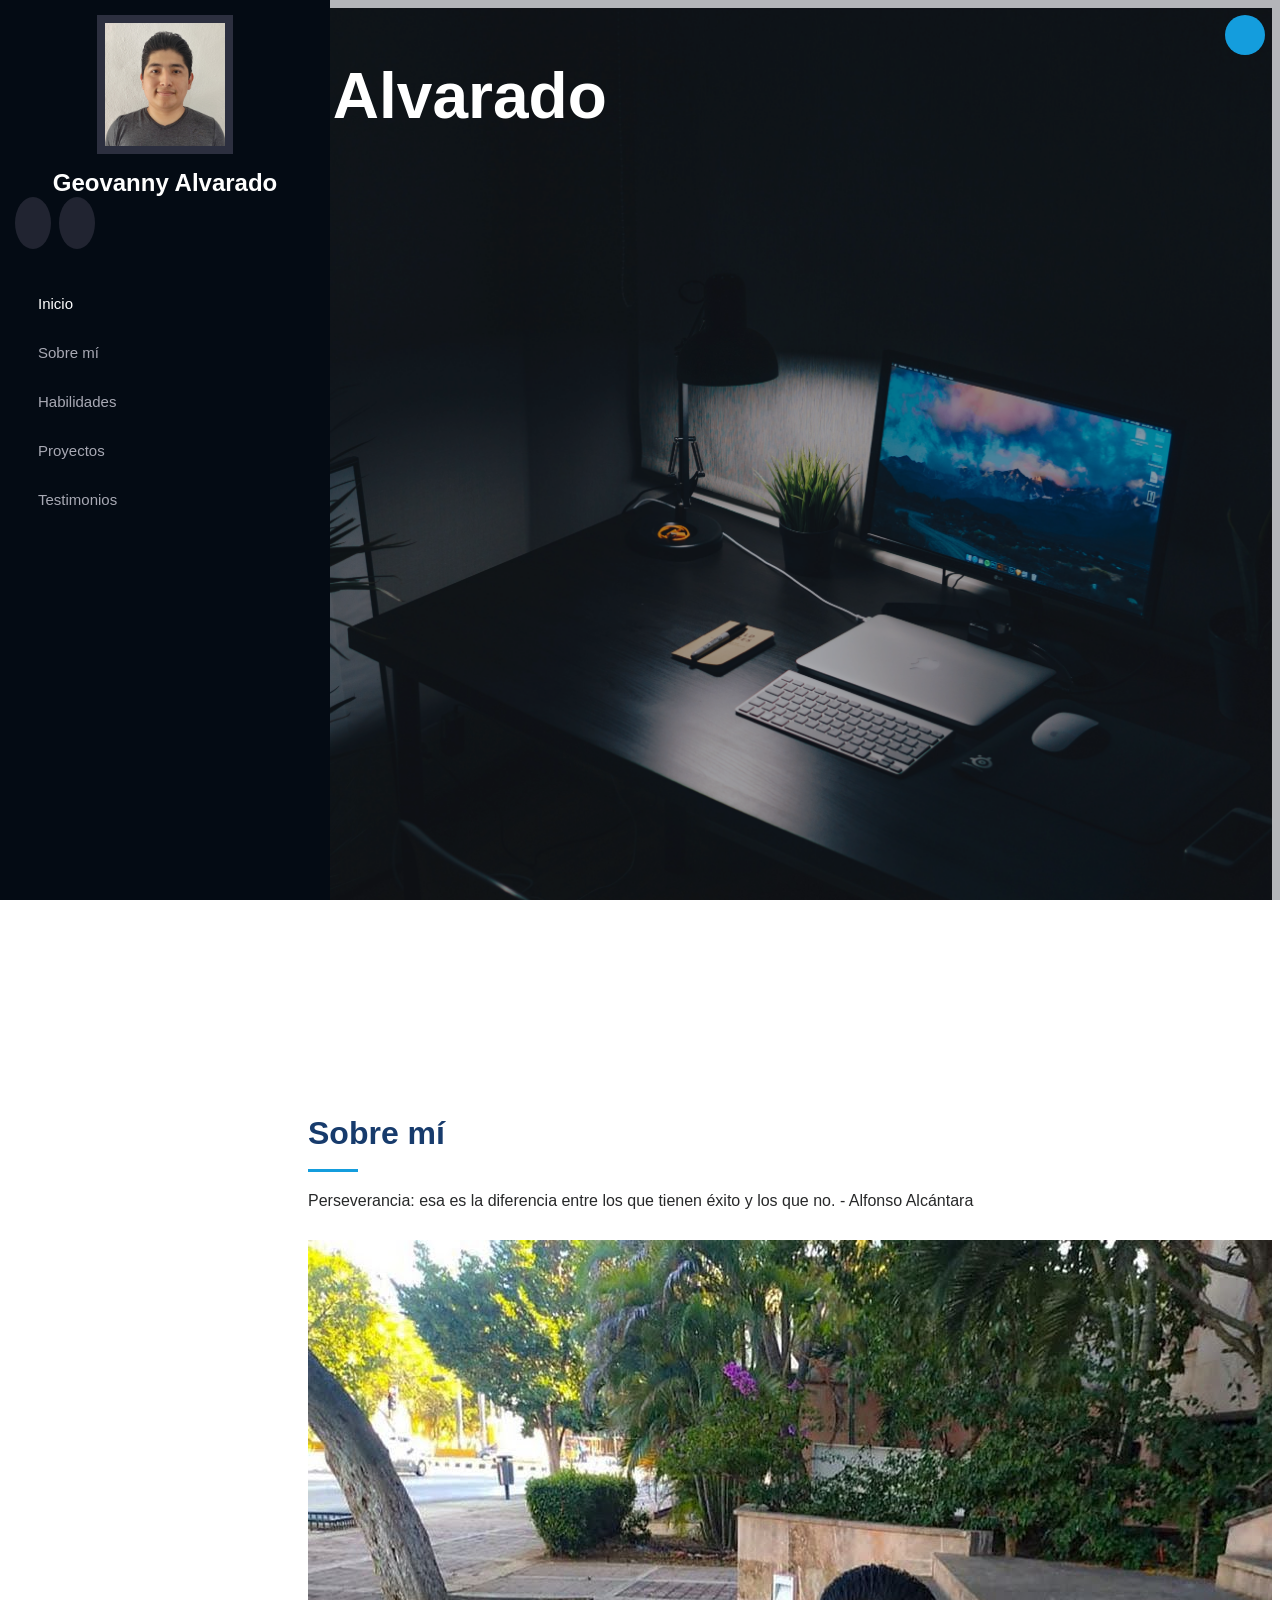
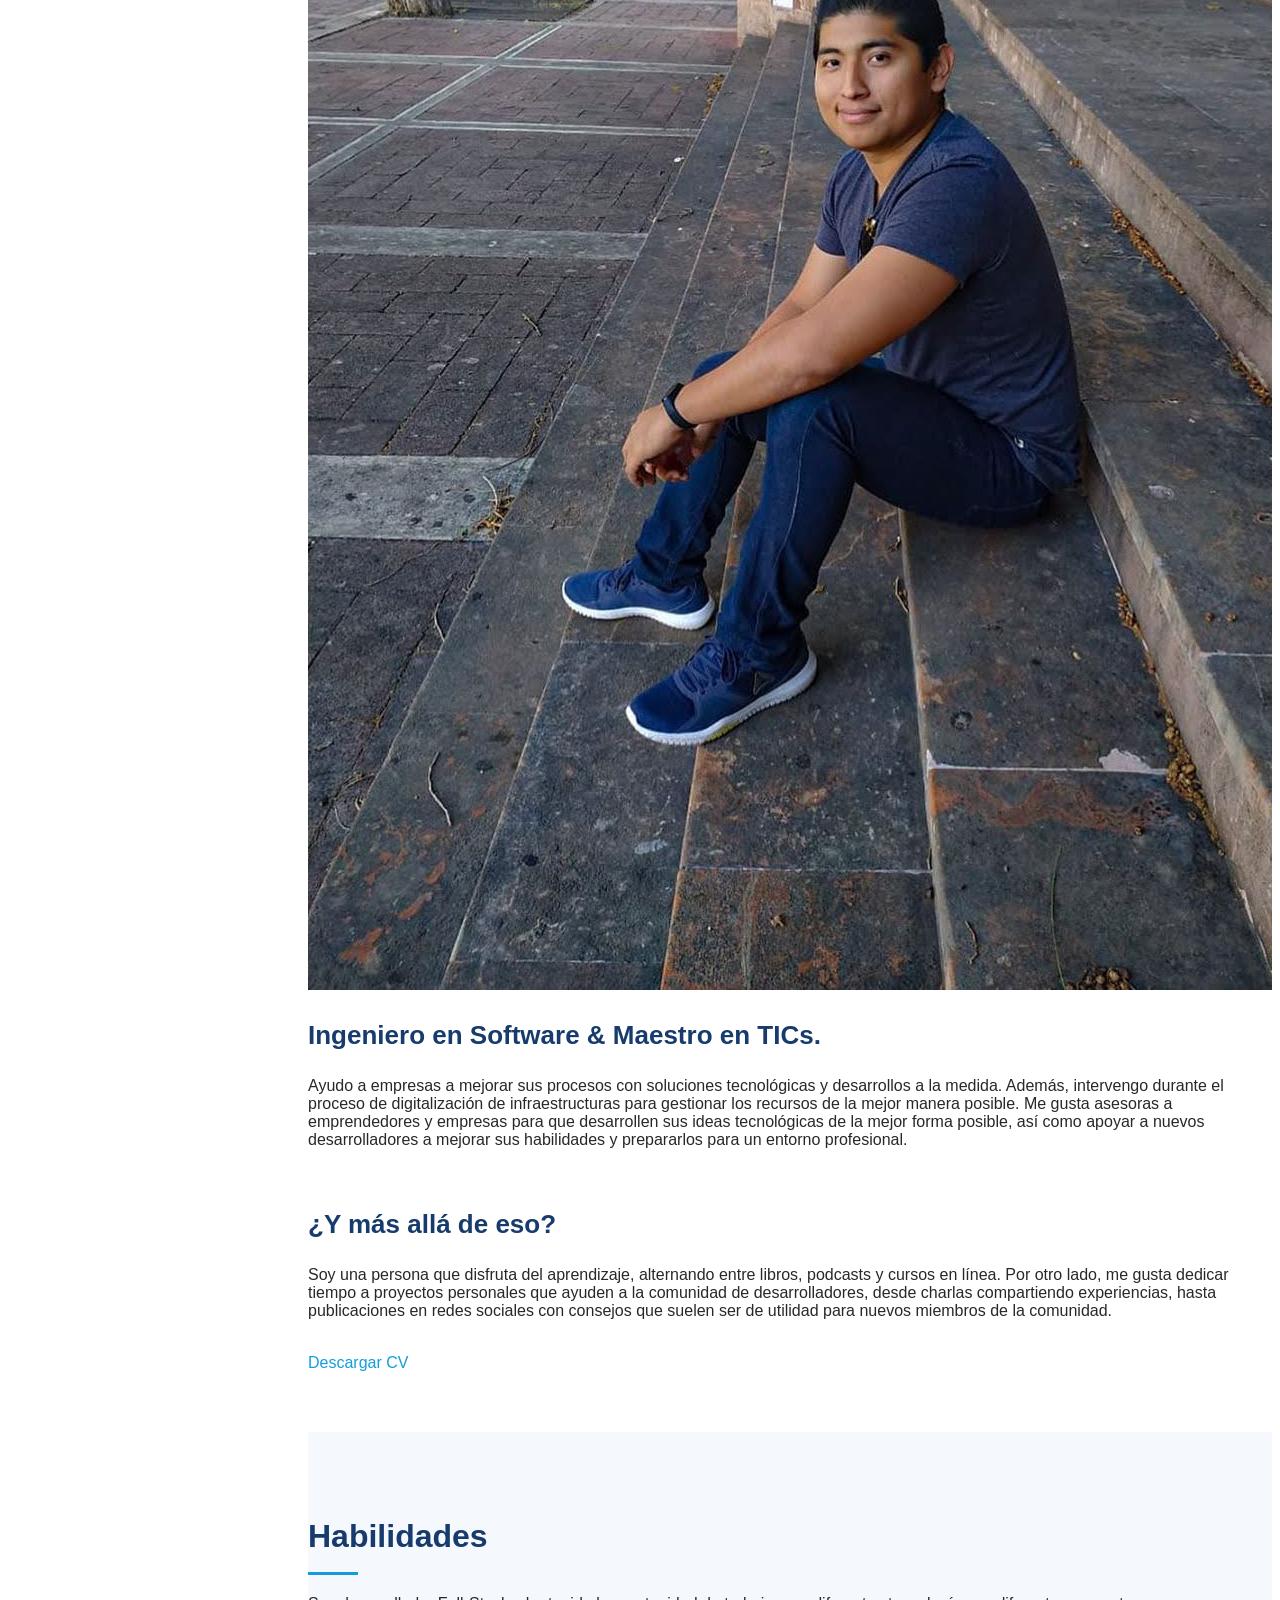
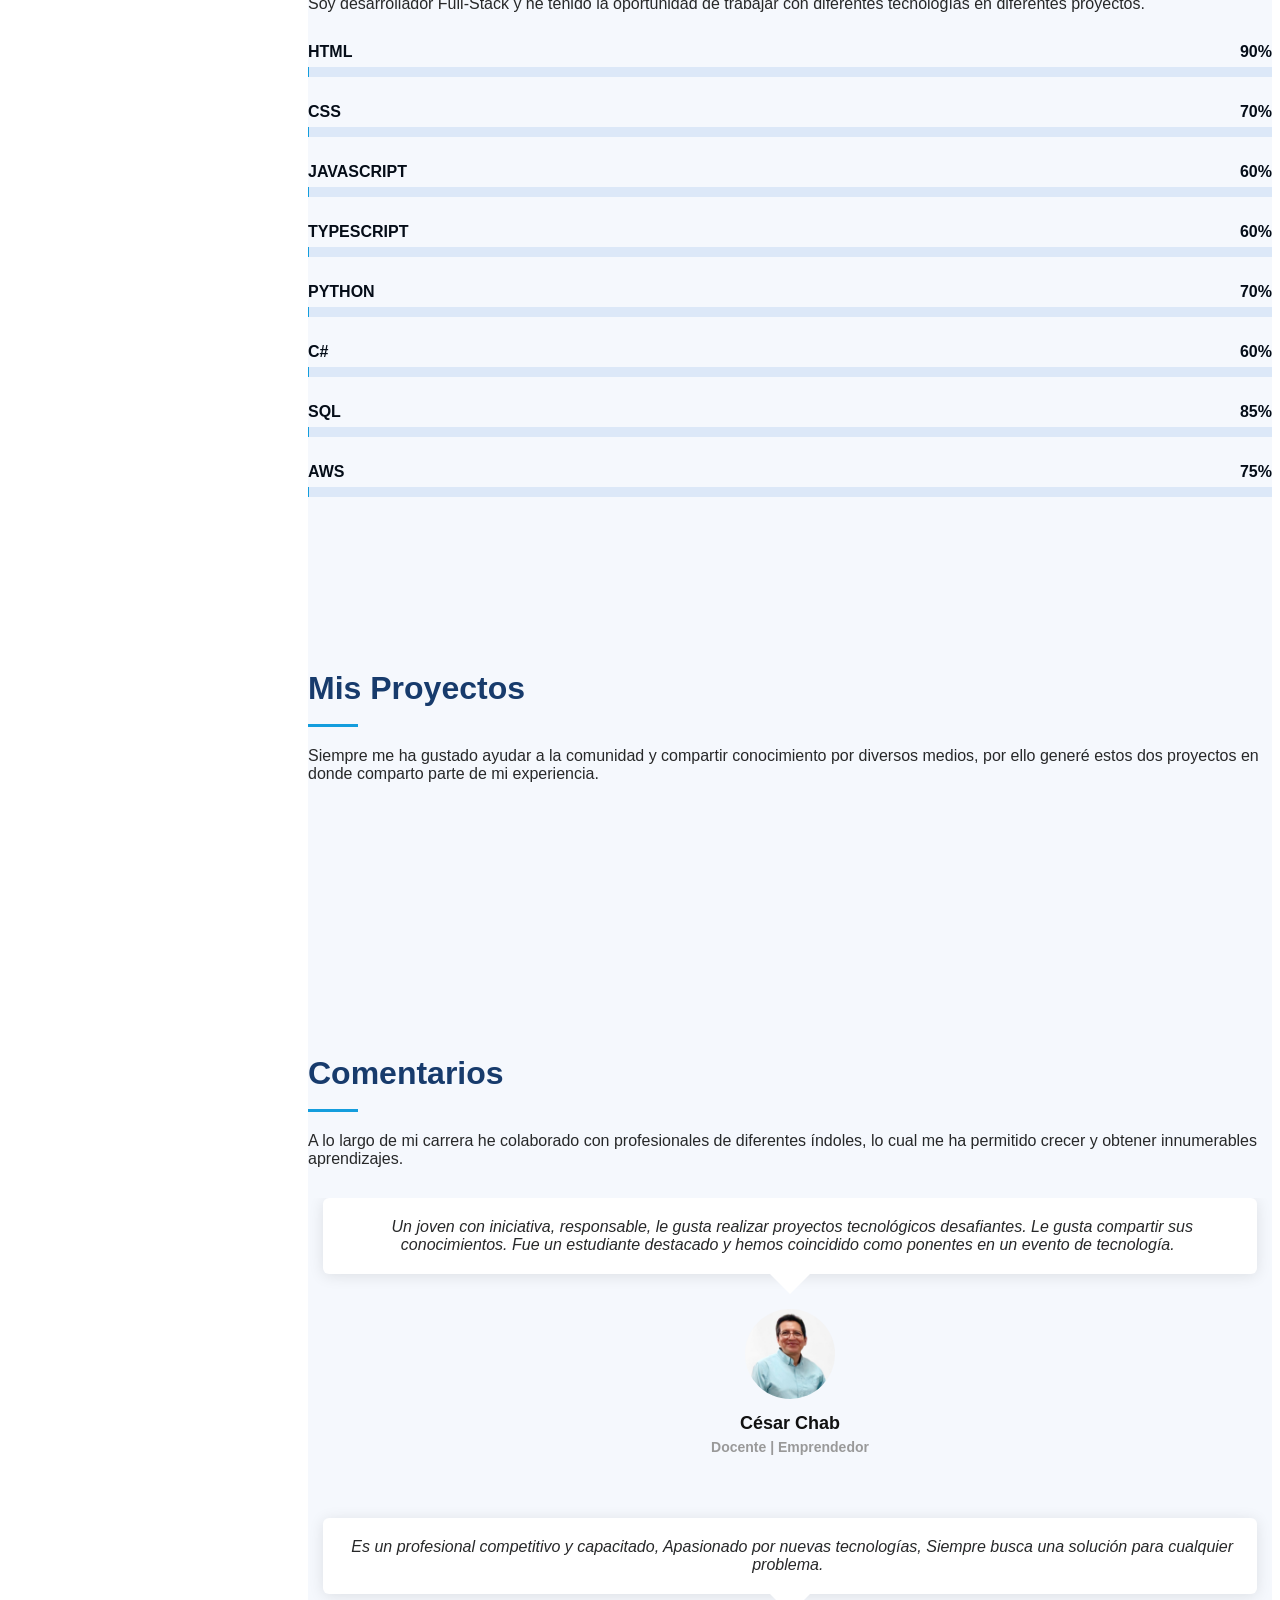
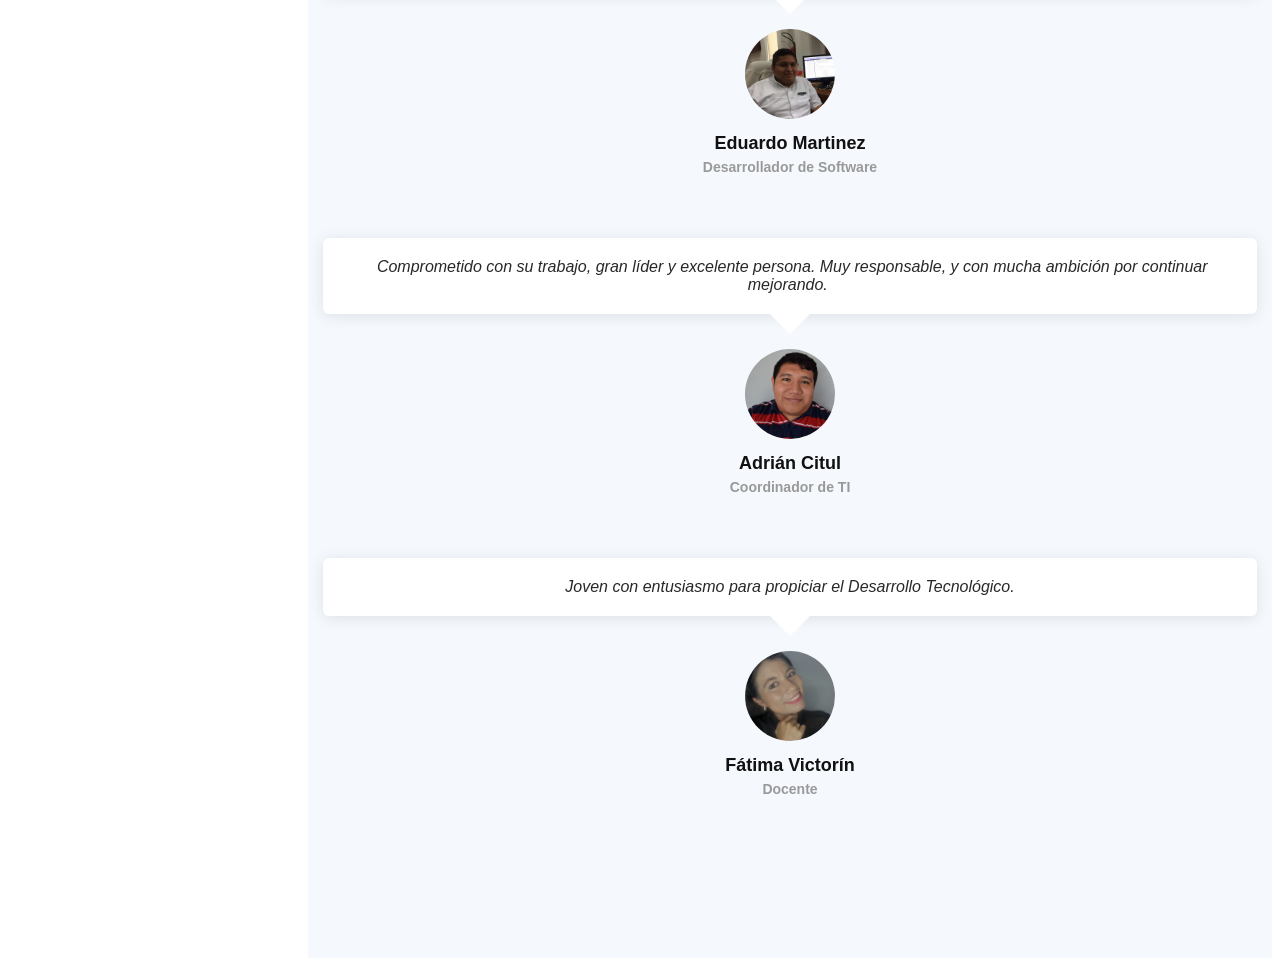
==== commit 414f83e2: "First version published" ====
--- a/public/index.html
+++ b/public/index.html
@@ -48,7 +48,8 @@
           <!--<a href="#" class="facebook"><i class="bx bxl-facebook"></i></a>-->
           <!--<a href="#" class="instagram"><i class="bx bxl-instagram"></i></a>-->
           <!--<a href="#" class="google-plus"><i class="bx bxl-skype"></i></a>-->
-          <a href="https://www.linkedin.com/in/geovannyalvarado/" target="_blank" class="linkedin"><i class="bx bxl-linkedin"></i></a>
+          <a href="https://www.linkedin.com/in/geovannyalvarado/" target="_blank" class="linkedin"><i
+              class="bx bxl-linkedin"></i></a>
         </div>
       </div>
 
@@ -57,10 +58,12 @@
           <li><a href="#hero" class="nav-link scrollto active"><i class="bx bx-home"></i> <span>Inicio</span></a></li>
           <li><a href="#about" class="nav-link scrollto"><i class="bx bx-user"></i> <span>Sobre mí</span></a></li>
           <!--<li><a href="#resume" class="nav-link scrollto"><i class="bx bx-file-blank"></i> <span>Resume</span></a></li>-->
-          <li><a href="#skills" class="nav-link scrollto"><i class="bx bx-code-alt"></i> <span>Habilidades</span></a></li>
+          <li><a href="#skills" class="nav-link scrollto"><i class="bx bx-code-alt"></i> <span>Habilidades</span></a>
+          </li>
           <li><a href="#portfolio" class="nav-link scrollto"><i class="bx bx-book-content"></i>
               <span>Proyectos</span></a></li>
-          <li><a href="#testimonials" class="nav-link scrollto"><i class="bx bx-comment-dots"></i> <span>Testimonios</span></a></li>
+          <li><a href="#testimonials" class="nav-link scrollto"><i class="bx bx-comment-dots"></i>
+              <span>Testimonios</span></a></li>
           <!--<li><a href="#contact" class="nav-link scrollto"><i class="bx bx-envelope"></i> <span>Contact</span></a></li>-->
         </ul>
       </nav><!-- .nav-menu -->
@@ -92,7 +95,7 @@
             <img src="assets/img/g-image.jpg" class="img-fluid" alt="">
           </div>
           <div class="col-lg-8 pt-4 pt-lg-0 content" data-aos="fade-left">
-            <h3>Ingeniero en Software &amp; Desarrollador.</h3>
+            <h3>Ingeniero en Software &amp; Maestro en TICs.</h3>
             <p class="fst-italic">
             </p>
             <p>
@@ -105,13 +108,16 @@
             <br />
             <h3>¿Y más allá de eso?</h3>
             <p>
-              Soy una persona que disfruta del aprendizaje alternando entre libros, podcasts y cursos en línea. Por otro
+              Soy una persona que disfruta del aprendizaje, alternando entre libros, podcasts y cursos en línea. Por
+              otro
               lado, me gusta dedicar tiempo a proyectos personales que ayuden a la comunidad de desarrolladores, desde
-              un blog en donde comparto parte de mis experiencias, hasta publicaciones rápidas en redes sociales con
-              contenido sobre diversas tecnologías.
+              charlas compartiendo experiencias, hasta publicaciones en redes sociales con consejos que suelen ser de
+              utilidad para nuevos miembros de la comunidad.
             </p>
             <br />
-            <a class="btn btn-primary" href="#" role="button">Descargar CV</a>
+            <a class="btn btn-primary" target="_blank"
+              href="https://drive.google.com/file/d/1OD7QNw-ukOpWjxyKyBOHAE1JvrlU5pEE/view?usp=sharing"
+              role="button">Descargar CV</a>
           </div>
         </div>
 
@@ -124,8 +130,8 @@
 
         <div class="section-title">
           <h2>Habilidades</h2>
-          <p>Soy desarrollador Full-Stack y he tenido la oportunidad de tomar varios roles en diferentes equipos. Desde
-            desarrollador hasta líder técnico.</p>
+          <p>Soy desarrollador Full-Stack y he tenido la oportunidad de trabajar con diferentes tecnologías en
+            diferentes proyectos.</p>
         </div>
 
         <div class="row skills-content">
@@ -141,7 +147,7 @@
             </div>
 
             <div class="progress">
-              <span class="skill">CSS <i class="val">80%</i></span>
+              <span class="skill">CSS <i class="val">70%</i></span>
               <div class="progress-bar-wrap">
                 <div class="progress-bar" role="progressbar" aria-valuenow="80" aria-valuemin="0" aria-valuemax="100">
                 </div>
@@ -164,54 +170,38 @@
               </div>
             </div>
 
+          </div>
+
+          <div class="col-lg-6" data-aos="fade-up" data-aos-delay="100">
+
+            <div class="progress">
+              <span class="skill">Python <i class="val">70%</i></span>
+              <div class="progress-bar-wrap">
+                <div class="progress-bar" role="progressbar" aria-valuenow="70" aria-valuemin="0" aria-valuemax="100">
+                </div>
+              </div>
+            </div>
+
+            <div class="progress">
+              <span class="skill">C# <i class="val">60%</i></span>
+              <div class="progress-bar-wrap">
+                <div class="progress-bar" role="progressbar" aria-valuenow="60" aria-valuemin="0" aria-valuemax="100">
+                </div>
+              </div>
+            </div>
+
+            <div class="progress">
+              <span class="skill">SQL <i class="val">85%</i></span>
+              <div class="progress-bar-wrap">
+                <div class="progress-bar" role="progressbar" aria-valuenow="85" aria-valuemin="0" aria-valuemax="100">
+                </div>
+              </div>
+            </div>
+
             <div class="progress">
               <span class="skill">AWS <i class="val">75%</i></span>
               <div class="progress-bar-wrap">
                 <div class="progress-bar" role="progressbar" aria-valuenow="75" aria-valuemin="0" aria-valuemax="100">
-                </div>
-              </div>
-            </div>
-
-          </div>
-
-          <div class="col-lg-6" data-aos="fade-up" data-aos-delay="100">
-
-            <div class="progress">
-              <span class="skill">PHP <i class="val">60%</i></span>
-              <div class="progress-bar-wrap">
-                <div class="progress-bar" role="progressbar" aria-valuenow="60" aria-valuemin="0" aria-valuemax="100">
-                </div>
-              </div>
-            </div>
-
-            <div class="progress">
-              <span class="skill">Python <i class="val">70%</i></span>
-              <div class="progress-bar-wrap">
-                <div class="progress-bar" role="progressbar" aria-valuenow="70" aria-valuemin="0" aria-valuemax="100">
-                </div>
-              </div>
-            </div>
-
-            <div class="progress">
-              <span class="skill">C# <i class="val">60%</i></span>
-              <div class="progress-bar-wrap">
-                <div class="progress-bar" role="progressbar" aria-valuenow="60" aria-valuemin="0" aria-valuemax="100">
-                </div>
-              </div>
-            </div>
-
-            <div class="progress">
-              <span class="skill">SQL <i class="val">85%</i></span>
-              <div class="progress-bar-wrap">
-                <div class="progress-bar" role="progressbar" aria-valuenow="85" aria-valuemin="0" aria-valuemax="100">
-                </div>
-              </div>
-            </div>
-
-            <div class="progress">
-              <span class="skill">Azure <i class="val">50%</i></span>
-              <div class="progress-bar-wrap">
-                <div class="progress-bar" role="progressbar" aria-valuenow="50" aria-valuemin="0" aria-valuemax="100">
                 </div>
               </div>
             </div>
@@ -263,9 +253,9 @@
       <div class="container">
 
         <div class="section-title">
-          <h2>Testimonios</h2>
-          <p>A lo largo de mi carrera he tenido la fortuna de recibir comentarios que me han permitido mejorar mis
-            habilidades y mi persona.</p>
+          <h2>Comentarios</h2>
+          <p>A lo largo de mi carrera he colaborado con profesionales de diferentes índoles, lo cual me ha permitido
+            crecer y obtener innumerables aprendizajes.</p>
         </div>
 
         <div class="testimonials-slider swiper" data-aos="fade-up" data-aos-delay="100">
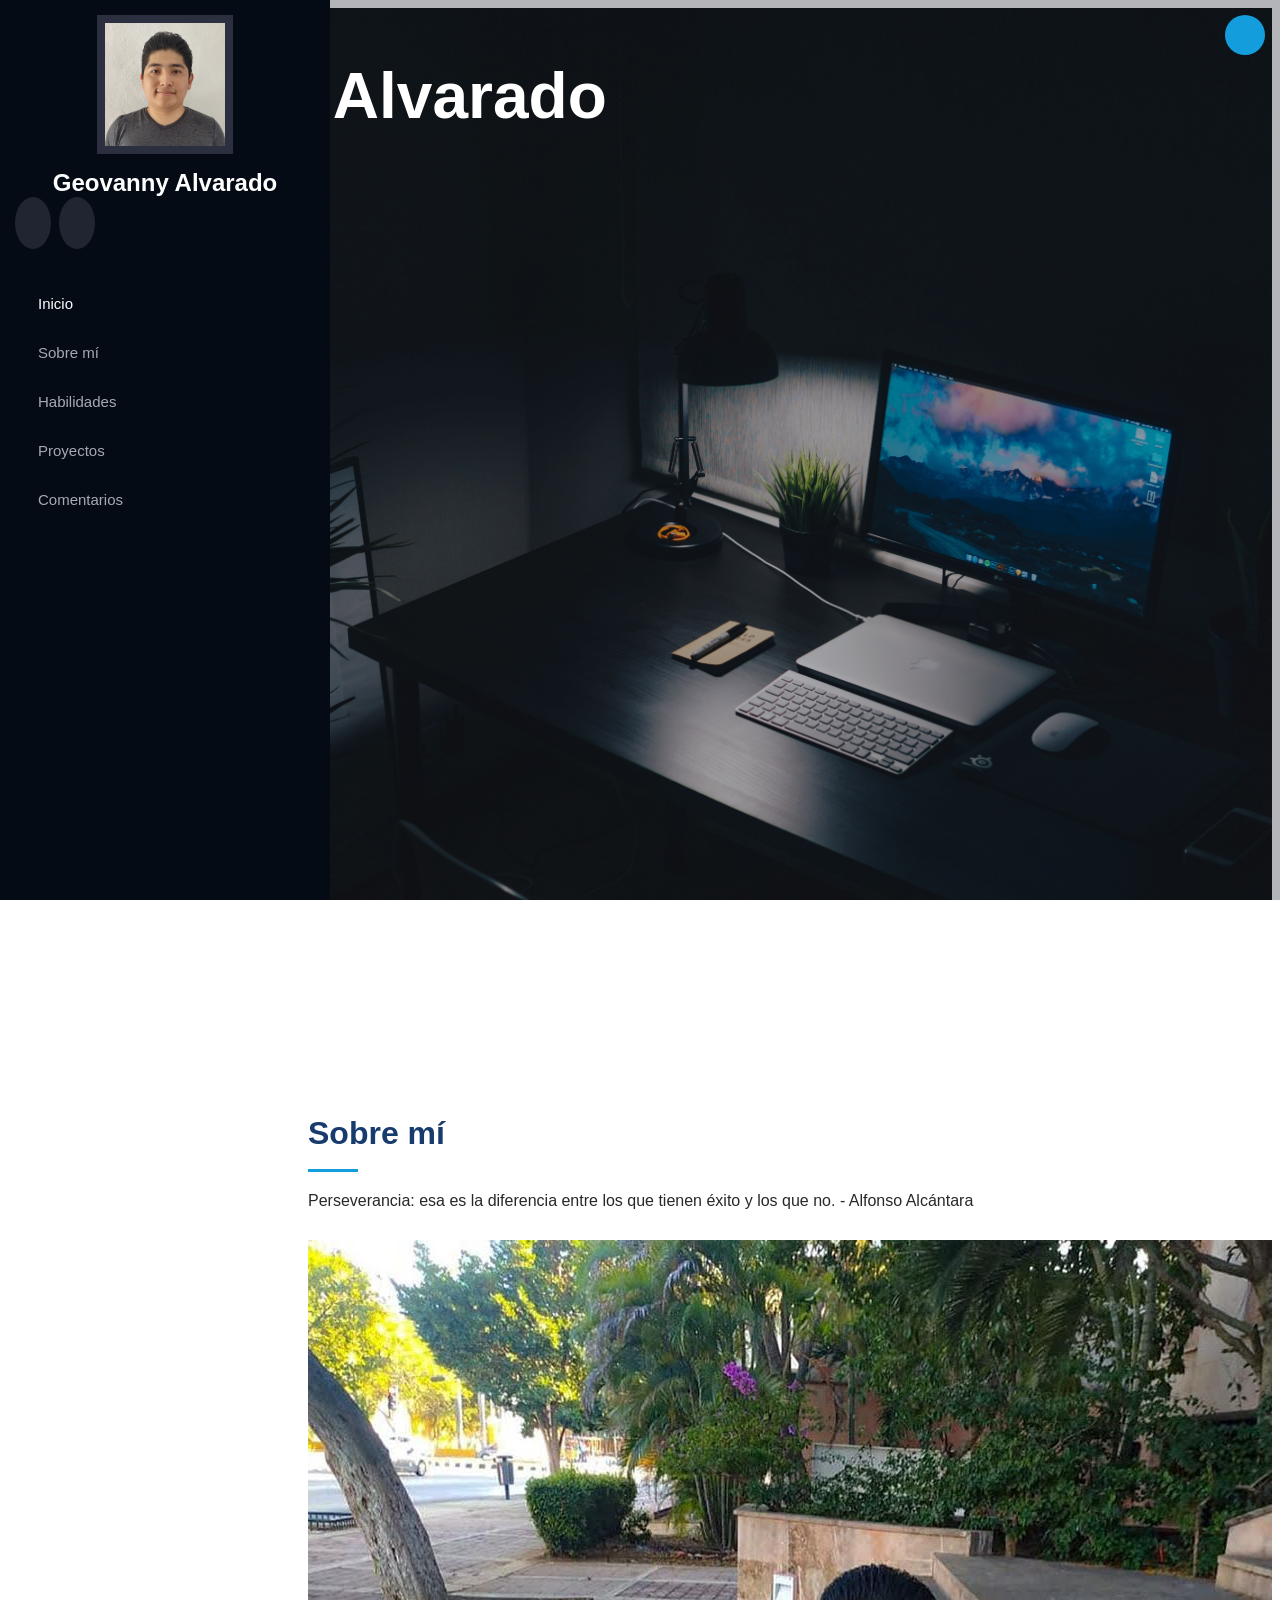
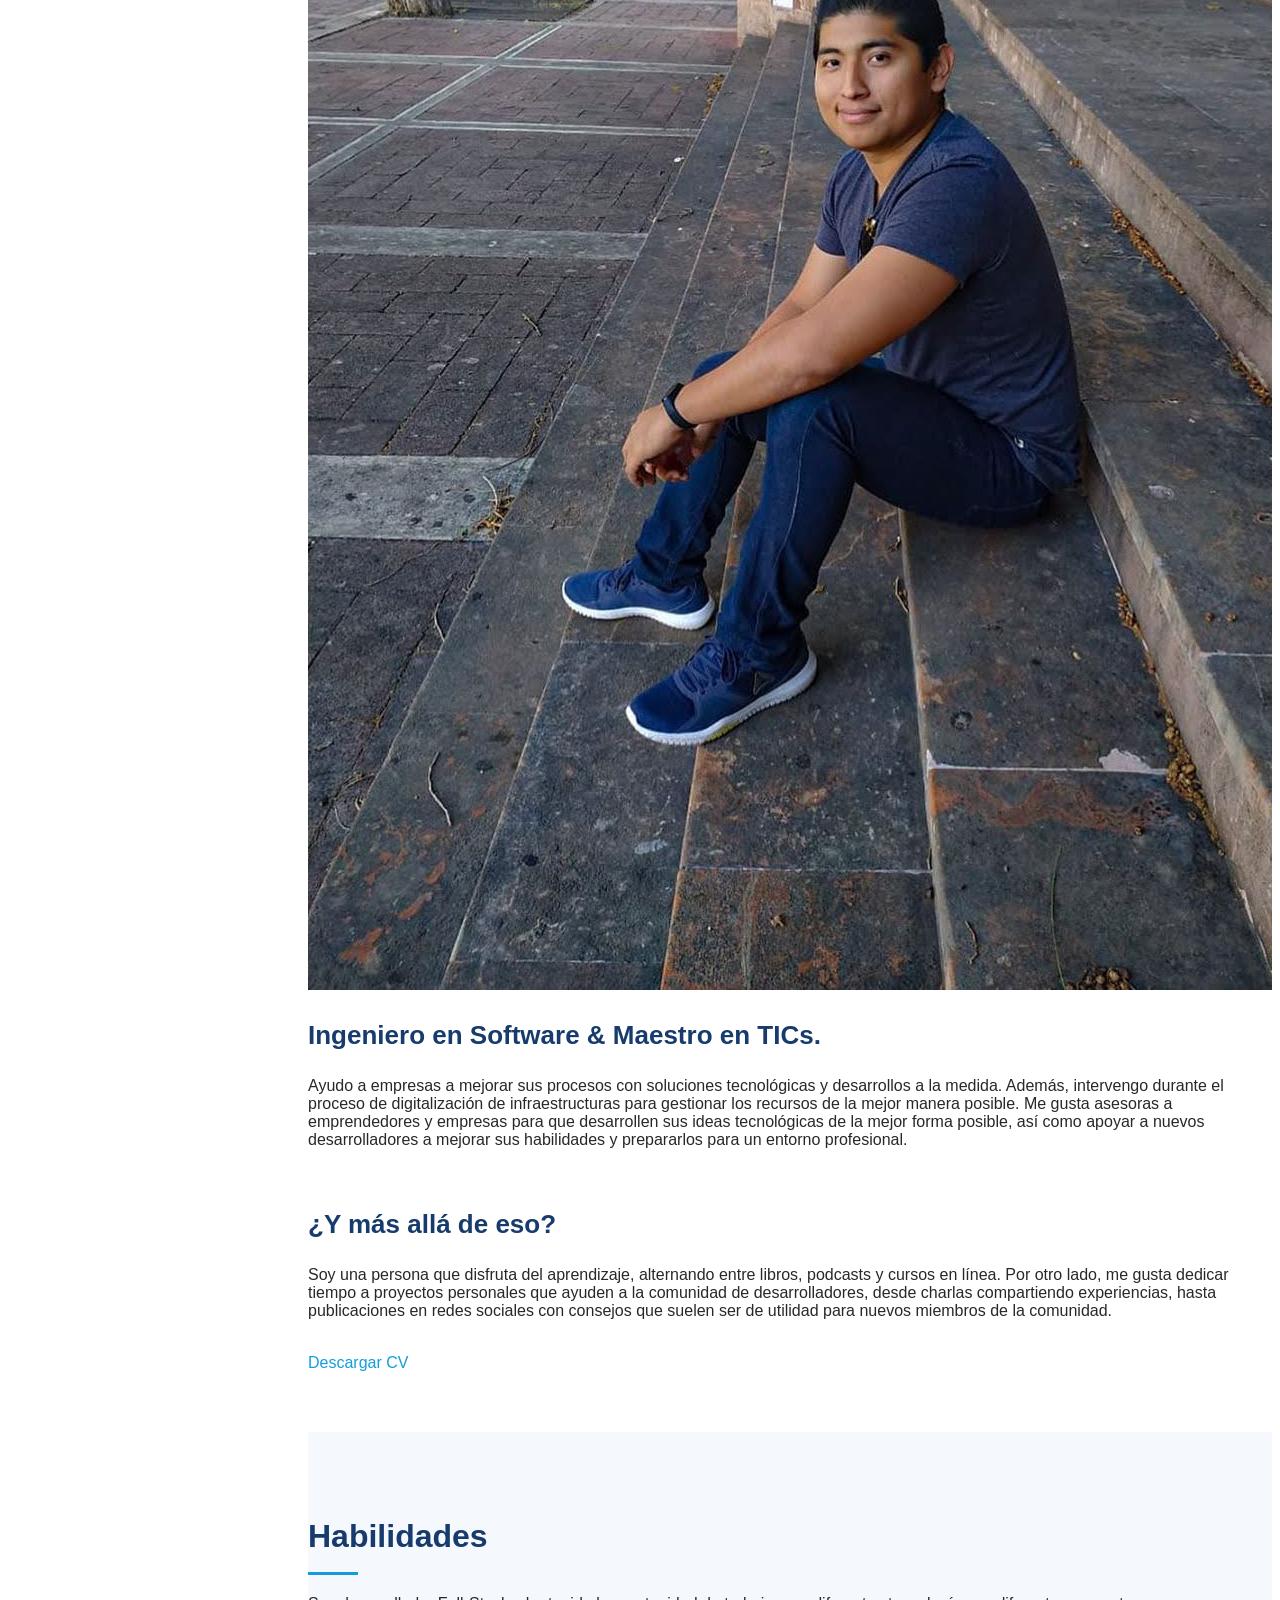
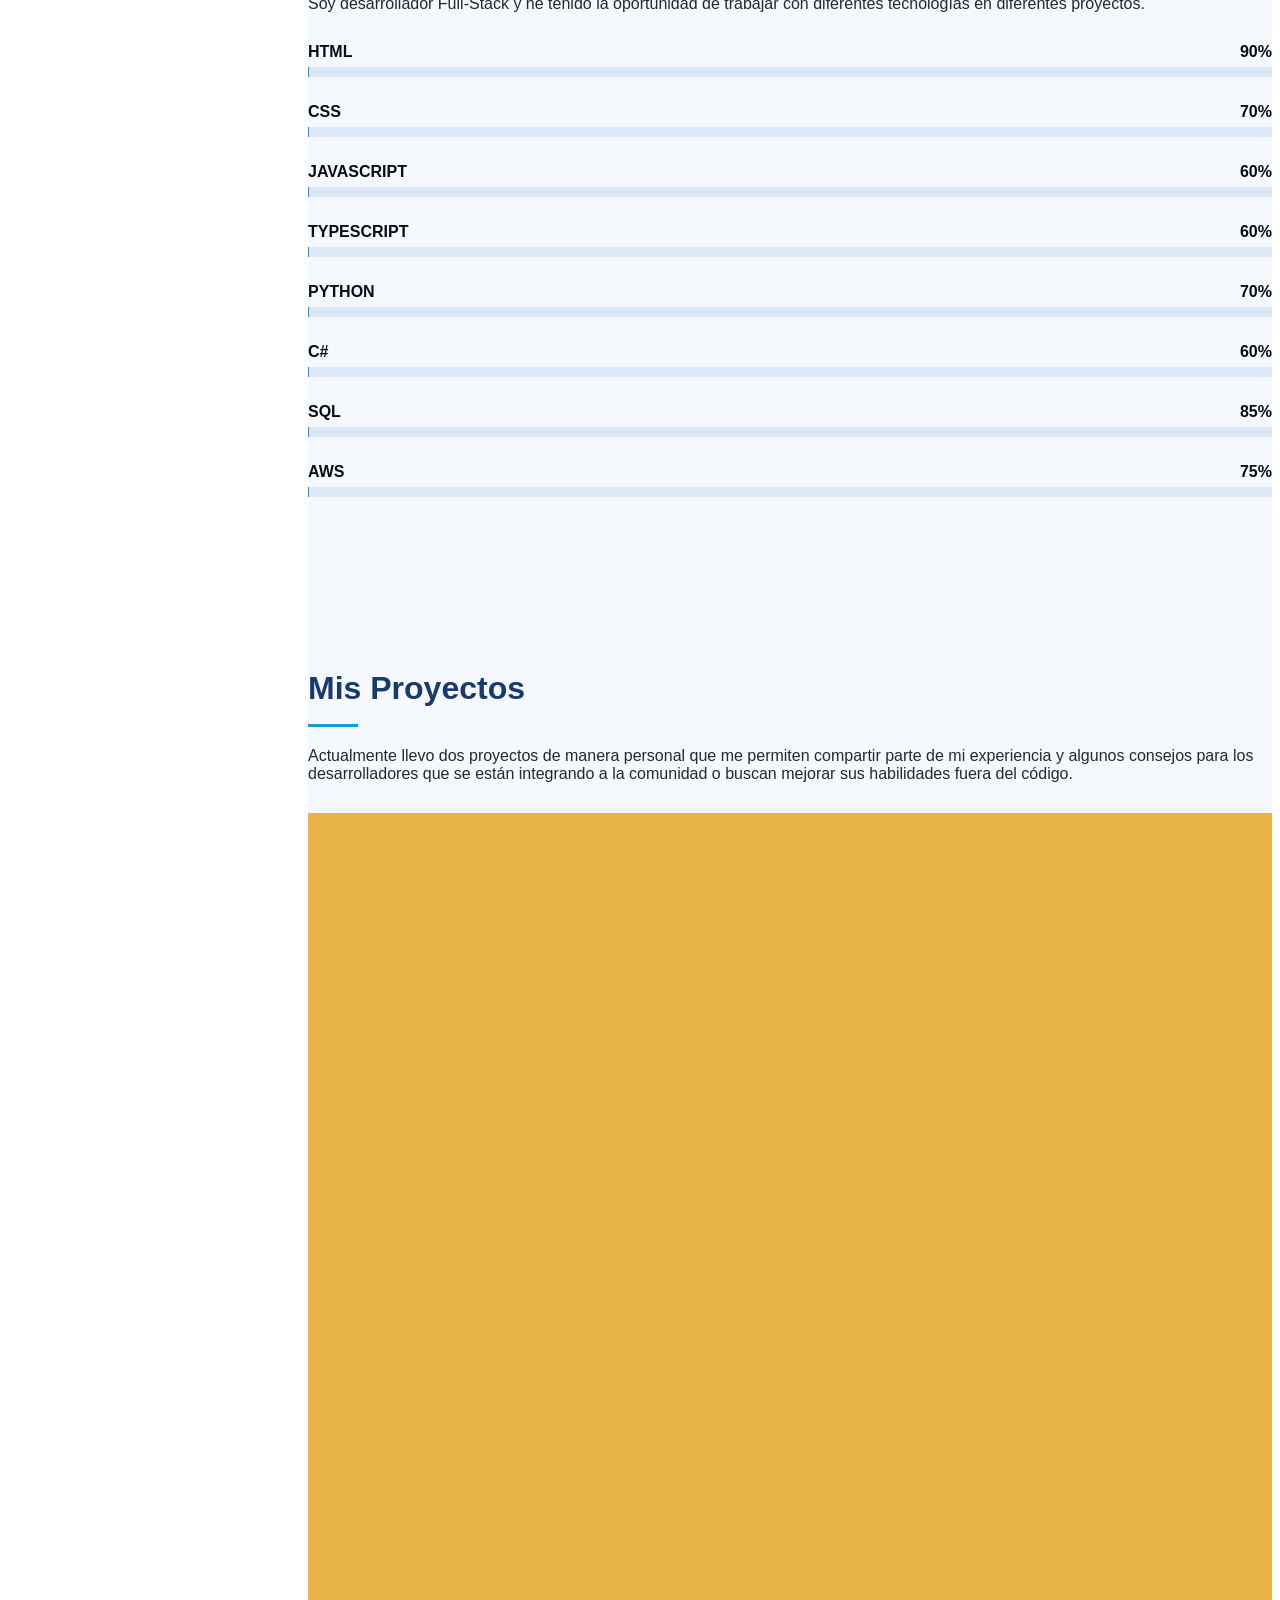
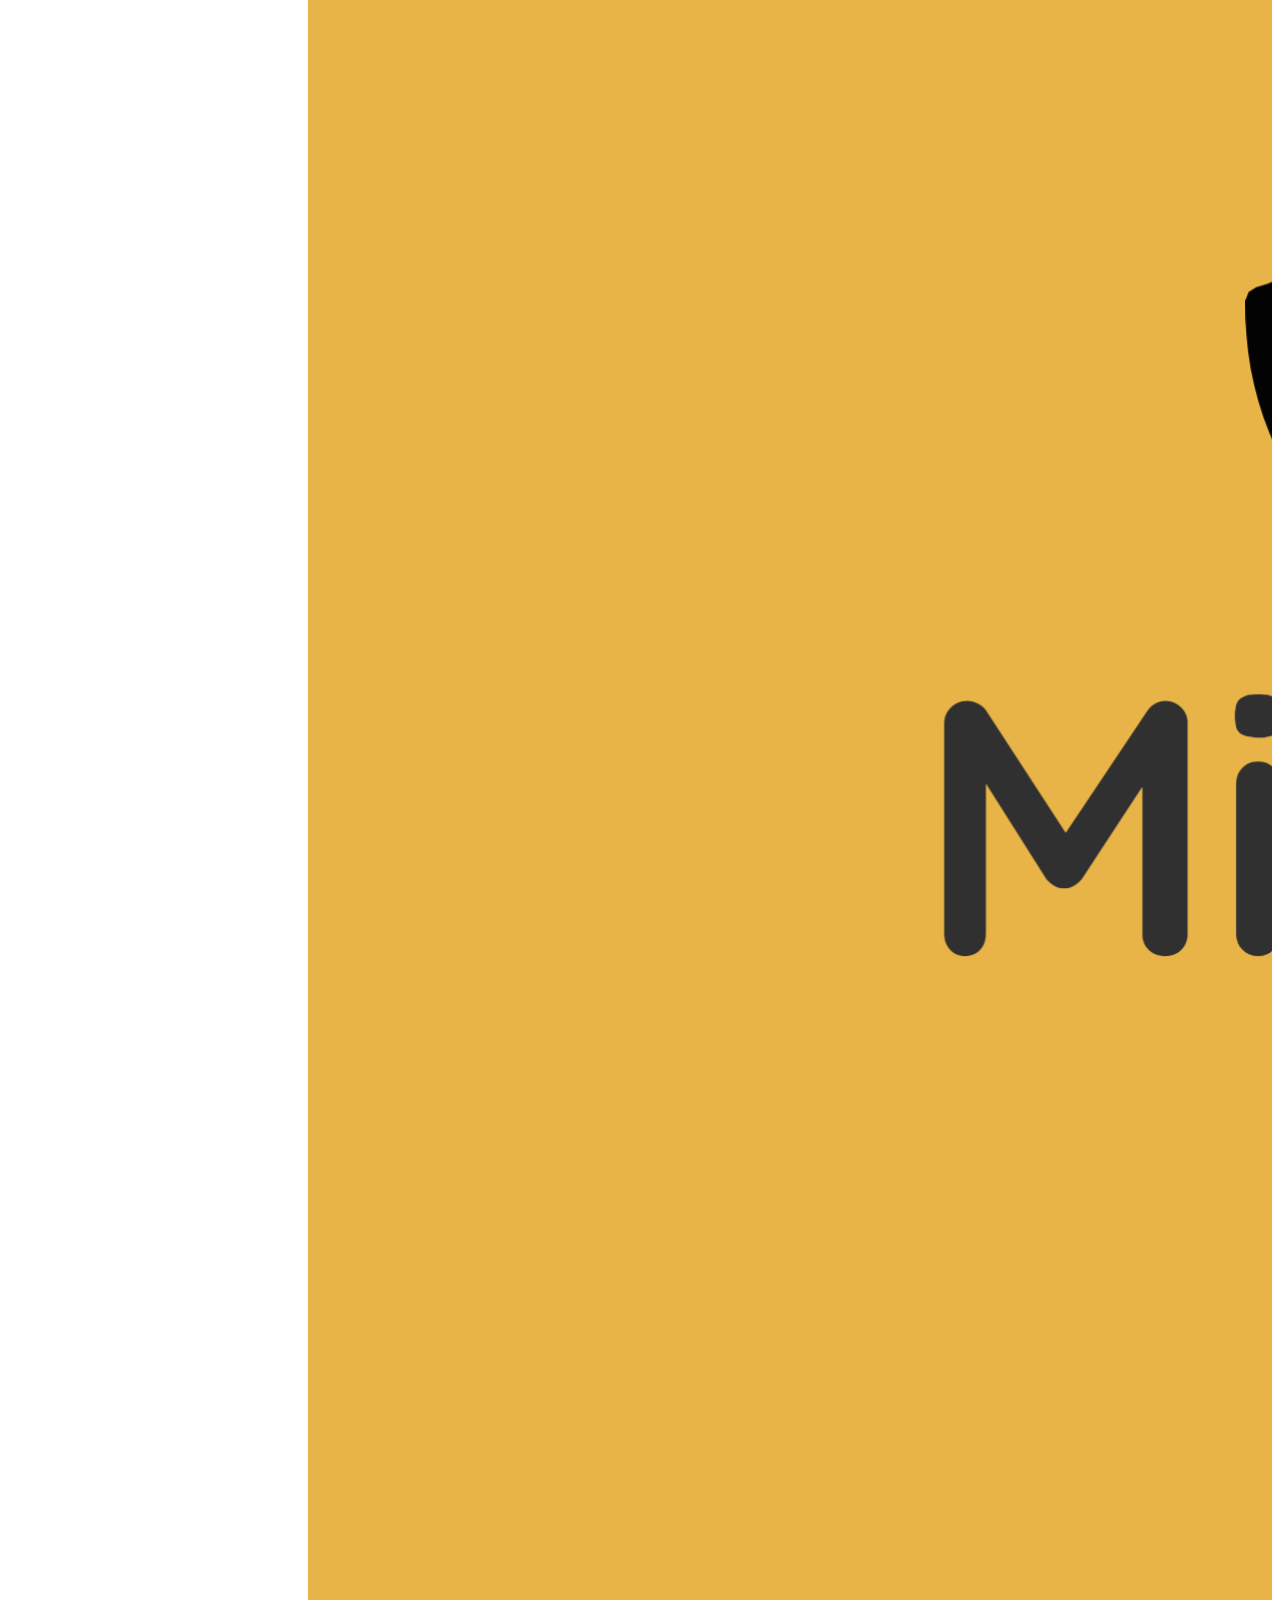
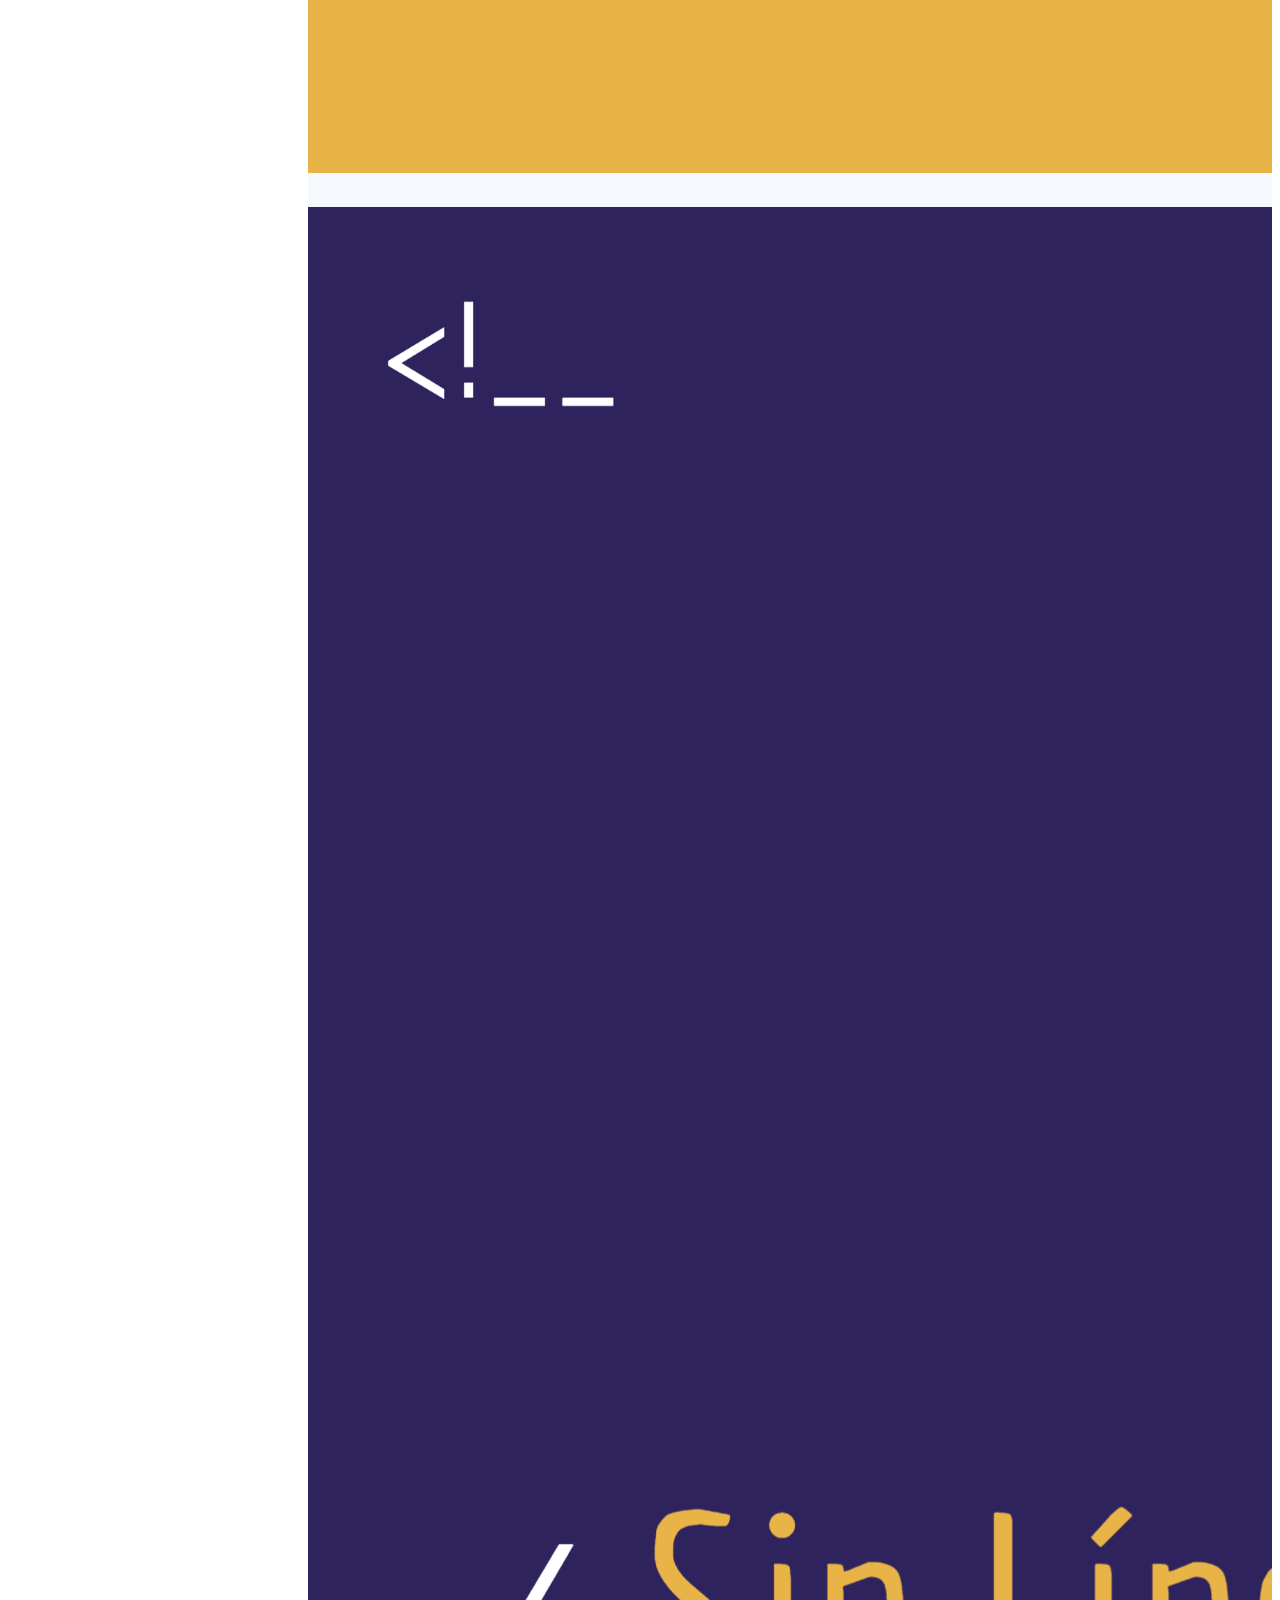
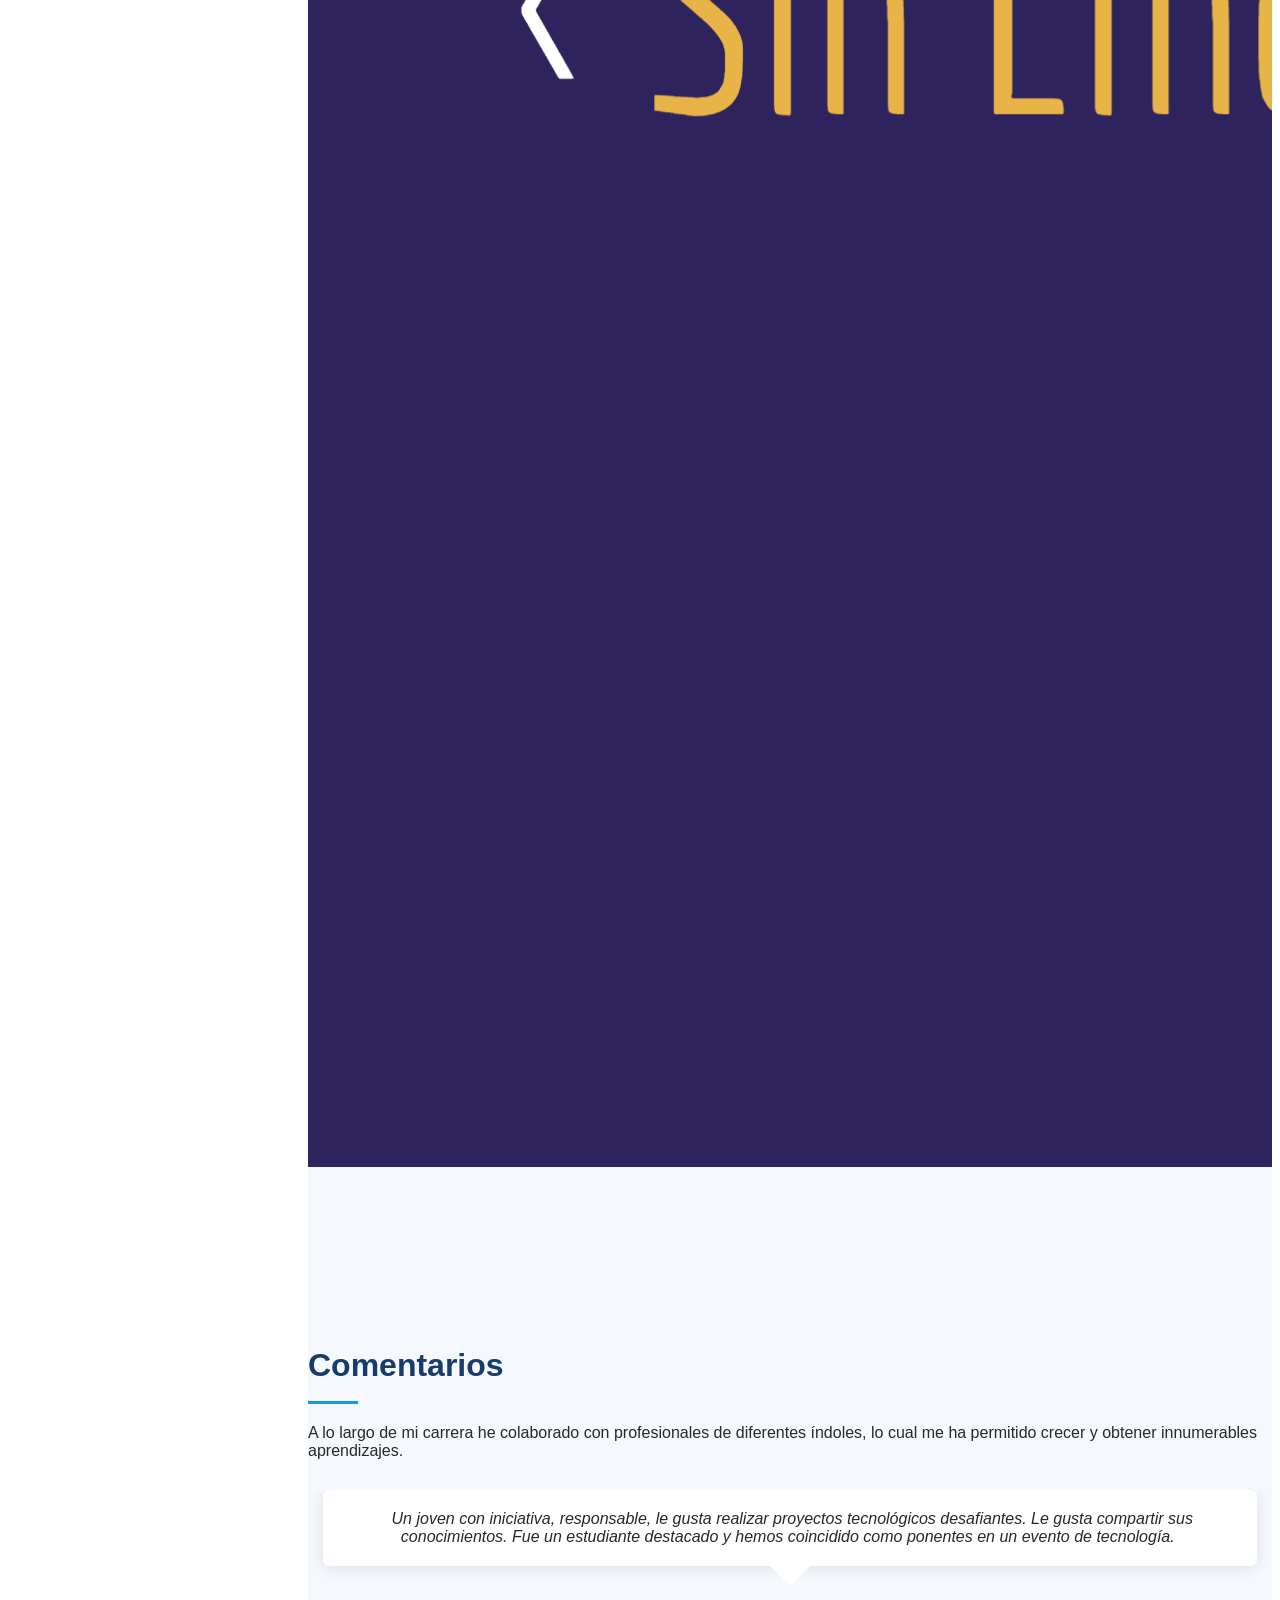
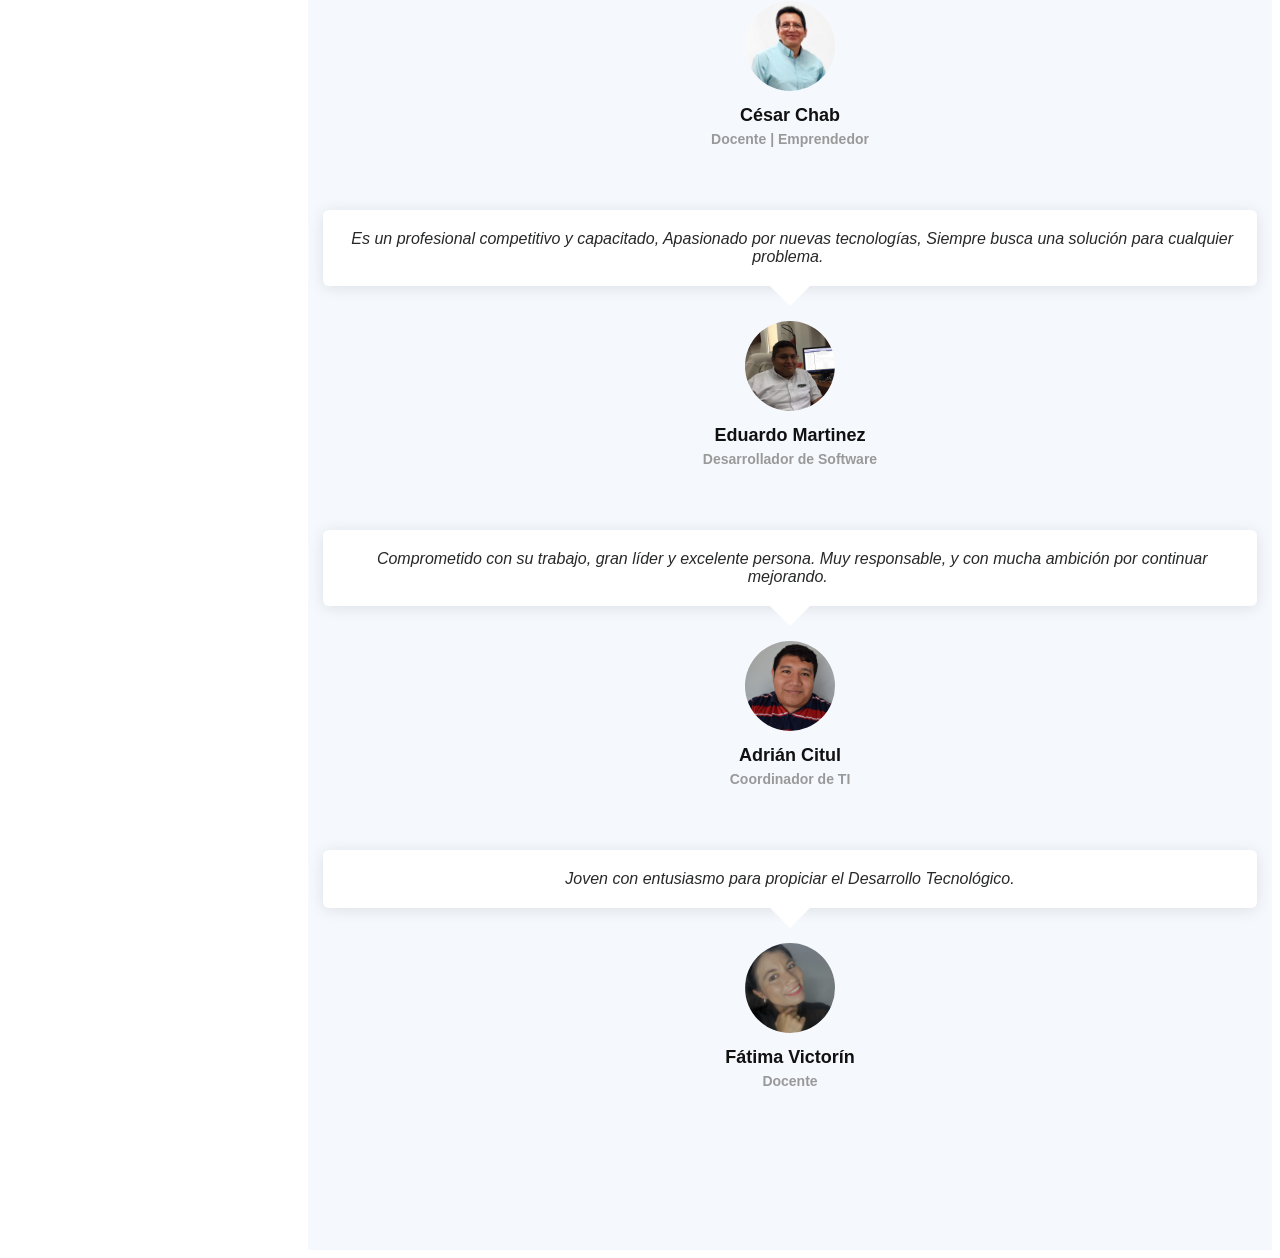
==== commit ecf1c67d: "update published version" ====
--- a/public/index.html
+++ b/public/index.html
@@ -44,10 +44,7 @@
         <img src="assets/img/geovanny_profile.jpg" alt="" class="img-fluid rounded-circle">
         <h1 class="text-light"><a href="index.html">Geovanny Alvarado</a></h1>
         <div class="social-links mt-3 text-center">
-          <a href="#" target="_blank" class="twitter"><i class="bx bxl-twitter"></i></a>
-          <!--<a href="#" class="facebook"><i class="bx bxl-facebook"></i></a>-->
-          <!--<a href="#" class="instagram"><i class="bx bxl-instagram"></i></a>-->
-          <!--<a href="#" class="google-plus"><i class="bx bxl-skype"></i></a>-->
+          <a href="https://twitter.com/_GeoAlvarado" target="_blank" class="twitter"><i class="bx bxl-twitter"></i></a>
           <a href="https://www.linkedin.com/in/geovannyalvarado/" target="_blank" class="linkedin"><i
               class="bx bxl-linkedin"></i></a>
         </div>
@@ -57,14 +54,12 @@
         <ul>
           <li><a href="#hero" class="nav-link scrollto active"><i class="bx bx-home"></i> <span>Inicio</span></a></li>
           <li><a href="#about" class="nav-link scrollto"><i class="bx bx-user"></i> <span>Sobre mí</span></a></li>
-          <!--<li><a href="#resume" class="nav-link scrollto"><i class="bx bx-file-blank"></i> <span>Resume</span></a></li>-->
           <li><a href="#skills" class="nav-link scrollto"><i class="bx bx-code-alt"></i> <span>Habilidades</span></a>
           </li>
           <li><a href="#portfolio" class="nav-link scrollto"><i class="bx bx-book-content"></i>
               <span>Proyectos</span></a></li>
           <li><a href="#testimonials" class="nav-link scrollto"><i class="bx bx-comment-dots"></i>
-              <span>Testimonios</span></a></li>
-          <!--<li><a href="#contact" class="nav-link scrollto"><i class="bx bx-envelope"></i> <span>Contact</span></a></li>-->
+              <span>Comentarios</span></a></li>
         </ul>
       </nav><!-- .nav-menu -->
     </div>
@@ -219,26 +214,28 @@
 
         <div class="section-title">
           <h2>Mis Proyectos</h2>
-          <p>Siempre me ha gustado ayudar a la comunidad y compartir conocimiento por diversos medios, por ello generé
-            estos dos proyectos en donde comparto parte de mi experiencia.</p>
+          <p>Actualmente llevo dos proyectos de manera personal que me permiten compartir parte de mi experiencia y
+            algunos consejos para los desarrolladores que se están integrando a la comunidad o buscan mejorar sus
+            habilidades fuera del código.</p>
         </div>
 
         <div class="row portfolio-container" data-aos="fade-up" data-aos-delay="100">
 
           <div class="col-lg-6 col-md-6 portfolio-item filter-app">
             <div class="portfolio-wrap">
-              <img src="assets/img/portfolio/portfolio-1.jpg" class="img-fluid" alt="">
+              <img src="assets/img/migajas.jpg" class="img-fluid" alt="">
               <div class="portfolio-links">
-                <a href="portfolio-details.html" title="More Details"><i class="bx bx-info"></i>Blog</a>
+                <a href="https://twitter.com/_GeoAlvarado" target="_blank" title="More Details"><i
+                    class="bx bx-info"></i>Mini Blog Semanal</a>
               </div>
             </div>
           </div>
 
           <div class="col-lg-6 col-md-6 portfolio-item filter-web">
             <div class="portfolio-wrap">
-              <img src="assets/img/portfolio/portfolio-2.jpg" class="img-fluid" alt="">
+              <img src="assets/img/nocodeline.png" class="img-fluid" alt="">
               <div class="portfolio-links">
-                <a href="portfolio-details.html" title="More Details"><i class="bx bx-link"></i>Podcast</a>
+                <a href="#" title="More Details">Podcast</a>
               </div>
             </div>
           </div>
